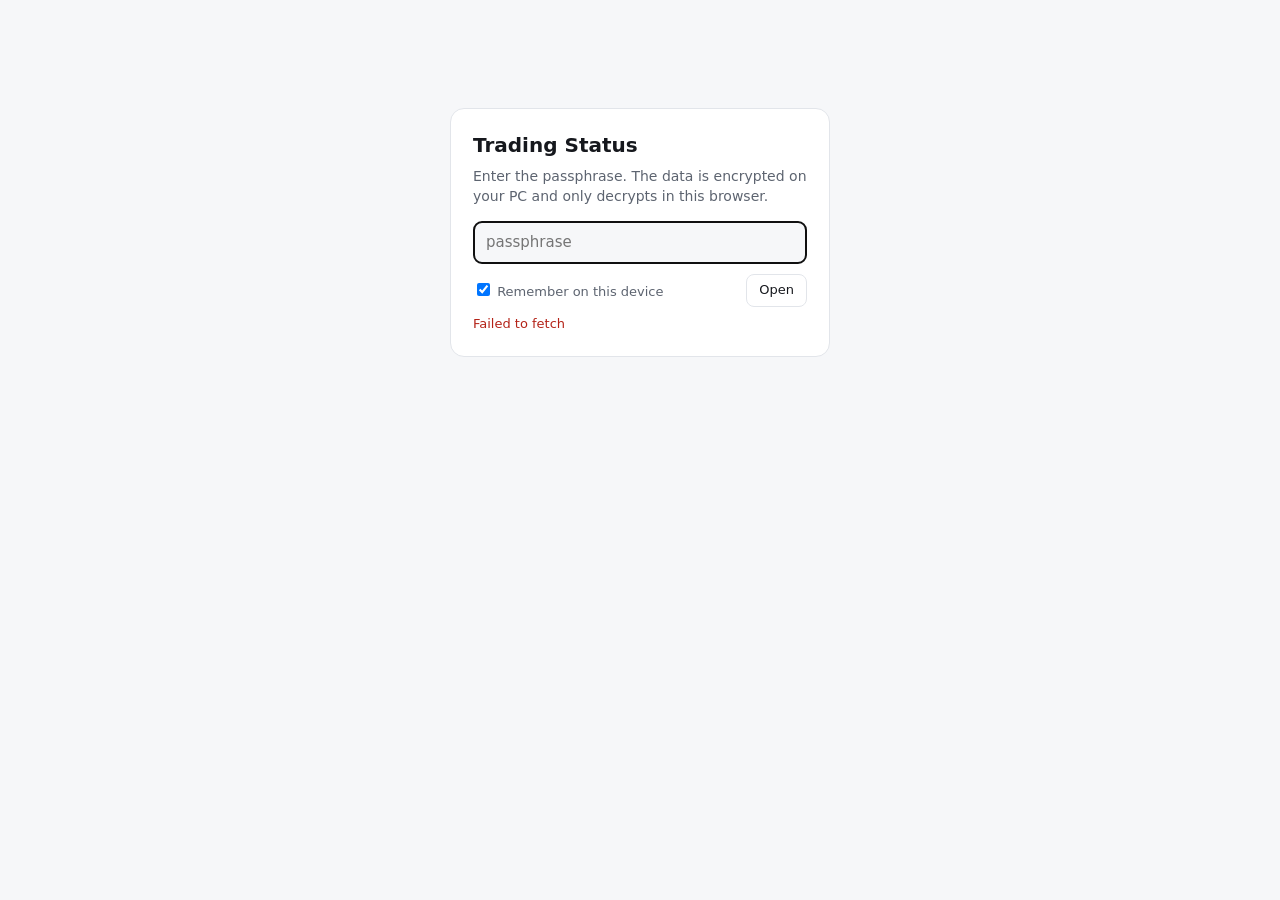
==== index.html @ 86777b54 "Status tiles: drop accounts, balance and equity; Live/Algo and In a trade/need you merged" ====
<!doctype html>
<html lang="en">
<head>
<meta charset="utf-8">
<meta name="viewport" content="width=device-width,initial-scale=1,viewport-fit=cover">
<meta name="robots" content="noindex,nofollow">
<meta http-equiv="Content-Security-Policy" content="default-src 'none'; script-src 'unsafe-inline'; style-src 'unsafe-inline'; connect-src https://api.github.com https://gist.githubusercontent.com 'self'; img-src data:; base-uri 'none'; form-action 'none'">
<title>Trading Status</title>
<style>
:root{--bg:#f6f7f9;--card:#fff;--ink:#16181d;--mute:#5d6470;--line:#e2e5ea;--good:#137a3f;--goodbg:#e3f4ea;--bad:#b42318;--badbg:#fdecea;--warn:#8a5a00;--warnbg:#fff4d6;--info:#1d4ed8;--infobg:#e6eeff;--chip:#eef0f3}
@media (prefers-color-scheme:dark){:root:not([data-theme="light"]){--bg:#0f1115;--card:#171a20;--ink:#e8eaee;--mute:#9aa3af;--line:#2a2f38;--good:#4ade80;--goodbg:#12301f;--bad:#f87171;--badbg:#3a1615;--warn:#fbbf24;--warnbg:#33270b;--info:#93b4ff;--infobg:#17223d;--chip:#232831}}
:root[data-theme="dark"]{--bg:#0f1115;--card:#171a20;--ink:#e8eaee;--mute:#9aa3af;--line:#2a2f38;--good:#4ade80;--goodbg:#12301f;--bad:#f87171;--badbg:#3a1615;--warn:#fbbf24;--warnbg:#33270b;--info:#93b4ff;--infobg:#17223d;--chip:#232831}
*{box-sizing:border-box}
body{margin:0;background:var(--bg);color:var(--ink);font:15px/1.45 system-ui,-apple-system,"Segoe UI",Roboto,sans-serif;-webkit-text-size-adjust:100%}
main{max-width:1180px;margin:0 auto;padding:16px 16px 48px}
header{display:flex;flex-wrap:wrap;align-items:center;gap:8px 12px;margin-bottom:12px}
h1{font-size:20px;margin:0;flex:1 1 auto}
.age{color:var(--mute);font-size:13px}
button{font:inherit;font-size:13px;padding:6px 12px;border-radius:8px;border:1px solid var(--line);background:var(--card);color:var(--ink);cursor:pointer}
button:hover{border-color:var(--mute)}
.banner{padding:10px 14px;border-radius:10px;margin:0 0 12px;font-weight:600}
.banner.bad{background:var(--badbg);color:var(--bad)}.banner.warn{background:var(--warnbg);color:var(--warn)}.banner.good{background:var(--goodbg);color:var(--good)}
.tiles{display:grid;grid-template-columns:repeat(auto-fit,minmax(130px,1fr));gap:8px;margin-bottom:12px}
.tile{background:var(--card);border:1px solid var(--line);border-radius:10px;padding:10px 12px}
.tile .k{color:var(--mute);font-size:12px}.tile .v{font-size:19px;font-weight:650;font-variant-numeric:tabular-nums}
.issues{background:var(--card);border:1px solid var(--line);border-radius:10px;padding:10px 14px;margin-bottom:12px}
.issues h2{font-size:14px;margin:0 0 6px}.issues ul{margin:0;padding-left:18px}.issues li{margin:2px 0}
.bar{display:flex;flex-wrap:wrap;gap:8px;align-items:center;margin:0 0 10px}
.bar label{display:flex;gap:6px;align-items:center;font-size:13px;color:var(--mute)}
.grid{display:grid;grid-template-columns:repeat(auto-fill,minmax(330px,1fr));gap:10px}
.card{background:var(--card);border:1px solid var(--line);border-radius:12px;padding:12px 14px;display:flex;flex-direction:column;gap:6px}
.card.alert{border-color:var(--bad)}
.top{display:flex;justify-content:space-between;gap:8px;align-items:baseline}
.name{font-weight:650;font-size:16px}.login{color:var(--mute);font-size:12px;font-variant-numeric:tabular-nums}
.chips{display:flex;flex-wrap:wrap;gap:5px}
.chip{font-size:12px;padding:2px 8px;border-radius:999px;background:var(--chip);color:var(--mute);font-weight:600}
.chip.good{background:var(--goodbg);color:var(--good)}.chip.bad{background:var(--badbg);color:var(--bad)}.chip.warn{background:var(--warnbg);color:var(--warn)}.chip.info{background:var(--infobg);color:var(--info)}
.strat{font-size:13px;color:var(--mute)}
.nums{display:grid;grid-template-columns:repeat(3,1fr);gap:4px;font-variant-numeric:tabular-nums}
.nums div{font-size:12px;color:var(--mute)}.nums b{display:block;font-size:15px;color:var(--ink);font-weight:600}
.pos{font-size:13px;border-top:1px dashed var(--line);padding-top:6px;font-variant-numeric:tabular-nums}
.pos div{display:flex;justify-content:space-between;gap:8px}
.note{font-size:12px;color:var(--mute);overflow-wrap:anywhere}
.prob{font-size:13px;color:var(--bad);margin:0;padding-left:16px}
.pl{font-weight:650}.up{color:var(--good)}.down{color:var(--bad)}
#lock{max-width:380px;margin:12vh auto 0;background:var(--card);border:1px solid var(--line);border-radius:14px;padding:22px}
#lock h1{margin-bottom:6px}#lock p{color:var(--mute);font-size:14px;margin:4px 0 14px}
#lock input[type=password]{width:100%;font:inherit;padding:10px 12px;border-radius:8px;border:1px solid var(--line);background:var(--bg);color:var(--ink);margin-bottom:10px}
#lock .row{display:flex;justify-content:space-between;align-items:center;gap:8px;font-size:13px;color:var(--mute)}
#lock .err{color:var(--bad);font-size:13px;min-height:18px;margin-top:8px}
.hidden{display:none!important}
.tabs{display:flex;gap:6px;margin:0 0 12px;border-bottom:1px solid var(--line)}
.tabs button{border:0;border-bottom:2px solid transparent;border-radius:0;background:none;padding:8px 12px;font-size:14px;font-weight:600;color:var(--mute)}
.tabs button[aria-selected=true]{color:var(--ink);border-bottom-color:var(--ink)}
.plan h2{font-size:17px;margin:22px 0 6px}.plan p{margin:6px 0;max-width:80ch}.plan .lead p{font-size:15px}
.plan .meta{color:var(--mute);font-size:12px}
.tw{overflow-x:auto;background:var(--card);border:1px solid var(--line);border-radius:10px;margin:8px 0}
.tw table{border-collapse:collapse;width:100%;font-size:13px}
.tw th,.tw td{text-align:left;padding:7px 10px;border-bottom:1px solid var(--line);vertical-align:top}
.tw th{color:var(--mute);font-weight:600;white-space:nowrap}.tw tr:last-child td{border-bottom:0}
.tw td.now{white-space:nowrap;font-variant-numeric:tabular-nums}
.plan ul{padding-left:18px;max-width:80ch}
footer{color:var(--mute);font-size:12px;margin-top:18px}
.ctl{display:flex;flex-wrap:wrap;gap:8px 12px;align-items:center;margin:0 0 12px}
.ctl label{display:flex;gap:6px;align-items:center;font-size:13px;color:var(--mute)}
.ctl select,.ctl input{font:inherit;font-size:13px;padding:5px 8px;border-radius:8px;border:1px solid var(--line);background:var(--card);color:var(--ink)}
.ctl .rng{font-size:12px;color:var(--mute)}
.lede{margin:0 0 12px;font-size:15px}
.charts{display:grid;grid-template-columns:repeat(auto-fit,minmax(min(100%,420px),1fr));gap:10px;margin-bottom:12px}
.chartc{background:var(--card);border:1px solid var(--line);border-radius:12px;padding:12px 14px}
.chartc h3,.sec h3{font-size:14px;margin:0 0 2px}.chartc .sub,.sec .sub{font-size:12px;color:var(--mute);margin:0 0 8px}
.chartc svg{display:block;width:100%;height:auto}
.chartc svg text{fill:var(--mute);font-size:11px;font-family:inherit}
.sec{margin:16px 0 0}
.tw td.r,.tw th.r{text-align:right;font-variant-numeric:tabular-nums}
.tw .sm{font-size:12px;color:var(--mute)}
.tw details summary{cursor:pointer;color:var(--mute);font-size:12px}
.tw details p{margin:4px 0 0;max-width:70ch;font-size:12px}
.scroll{max-height:560px;overflow:auto}
.scroll th{position:sticky;top:0;background:var(--card)}
@media (max-width:560px){.hn{display:none}}
</style>
</head>
<body>
<div id="lock">
  <h1>Trading Status</h1>
  <p>Enter the passphrase. The data is encrypted on your PC and only decrypts in this browser.</p>
  <input id="pass" type="password" autocomplete="current-password" placeholder="passphrase" aria-label="Passphrase">
  <div class="row"><label><input id="remember" type="checkbox" checked> Remember on this device</label><button id="go">Open</button></div>
  <div class="err" id="err"></div>
</div>
<main id="app" class="hidden">
  <header><h1>Trading Status</h1><span class="age" id="age"></span><button id="refresh">Refresh</button><button id="lockbtn">Lock</button></header>
  <div id="banner"></div>
  <nav class="tabs" role="tablist"><button id="tabStatus" role="tab" aria-selected="true">Status</button><button id="tabToday" role="tab" aria-selected="false">Today</button><button id="tabPlan" role="tab" aria-selected="false">Week plan</button><button id="tabPerf" role="tab" aria-selected="false">Performance</button><button id="tabBack" role="tab" aria-selected="false">Backtests</button></nav>
  <section id="viewStatus">
  <div class="tiles" id="tiles"></div>
  <div id="issues"></div>
  <div class="bar"><label><input type="checkbox" id="onlyIssues"> Only accounts that need you or have a trade on</label></div>
  <div class="grid" id="grid"></div>
  </section>
  <section id="viewToday" class="plan hidden"></section>
  <section id="viewPlan" class="plan hidden"></section>
  <section id="viewPerf" class="hidden">
    <div class="ctl">
      <label>Period <select id="pfPeriod"><option value="thisweek">This week</option><option value="lastweek">Last week</option><option value="d30">Last 30 days</option><option value="month">This month</option><option value="all">All time</option><option value="custom">Custom dates</option></select></label>
      <label class="pfCustom hidden">From <input type="date" id="pfFrom"></label>
      <label class="pfCustom hidden">To <input type="date" id="pfTo"></label>
      <label>Accounts <select id="pfAcct"></select></label>
      <span class="rng" id="pfRange"></span>
    </div>
    <p class="lede" id="pfLede"></p>
    <div class="tiles" id="pfTiles"></div>
    <div class="charts">
      <div class="chartc"><h3>Cumulative P&amp;L</h3><p class="sub">Closed P&amp;L added up over the period's trading days.</p><div id="pfCum"></div></div>
      <div class="chartc"><h3>P&amp;L per day</h3><p class="sub">Each trading day's closed P&amp;L on the selected accounts.</p><div id="pfDay"></div></div>
    </div>
    <div class="sec"><h3>By account</h3><p class="sub">The period beside each account's whole record. Return since start = balance now against the starting balance.</p><div class="tw" id="pfAccts"></div></div>
    <div class="charts" style="margin-top:12px">
      <div class="sec" style="margin:0"><h3>By market</h3><p class="sub">Gold (REGIME C) against the index legs, in the period.</p><div class="tw" id="pfLegs"></div></div>
      <div class="sec" style="margin:0"><h3>Opened by</h3><p class="sub">The EAs against trades opened by hand, in the period.</p><div class="tw" id="pfBy"></div></div>
    </div>
    <div class="sec"><h3>Closed trades</h3><p class="sub" id="pfTradeSub"></p>
      <div class="ctl"><input type="search" id="pfSearch" placeholder="Search account, market, how it closed" aria-label="Search trades"></div>
      <div class="tw scroll" id="pfTrades"></div></div>
    <p class="meta" style="color:var(--mute);font-size:12px">Closed trades only, by the UTC day each one closed; net includes swap and commission. Read from each terminal's own history at every upload; a closed terminal's history is missing until it runs again.</p>
  </section>
  <section id="viewBack" class="hidden">
    <p class="lede" id="bkLede"></p>
    <div class="tiles" id="bkTiles"></div>
    <div class="ctl">
      <label>Show <select id="bkGroup"><option value="">Every verdict</option><option>On paper</option><option>Candidate</option><option>Watch</option><option>Rejected</option></select></label>
      <input type="search" id="bkSearch" placeholder="Search ideas, markets, evidence" aria-label="Search backtests">
    </div>
    <div class="sec" style="margin-top:0"><h3>Gauntlet: every idea tested since 1 Nov 2026</h3><p class="sub" id="bkNote1"></p><div class="tw scroll" id="bkGauntlet"></div></div>
    <div class="sec"><h3>June 2026 strategy lab: the 27 original candidates</h3><p class="sub" id="bkNote2"></p><div class="tw scroll" id="bkJune"></div></div>
  </section>
  <footer id="foot"></footer>
</main>
<script>
(() => {
  const GIST = "956cc4f04b8c7e434b5005738ff8d8b5", OWNER = "thuytrinht4", FILE = "status.enc.json", POLL_MS = 20000;
  const $ = (id) => document.getElementById(id);
  const store = { get(k) { try { return localStorage.getItem("ts." + k); } catch (e) { return null; } }, set(k, v) { try { localStorage.setItem("ts." + k, v); } catch (e) {} }, del(k) { try { localStorage.removeItem("ts." + k); } catch (e) {} } };
  const te = new TextEncoder(), bytes = (s) => Uint8Array.from(atob(s), (c) => c.charCodeAt(0)), b64 = (u) => btoa(String.fromCharCode(...u));
  let key = null, env = null, data = null, timer = null, lastText = "";

  async function rawKey(pass, e) {
    const base = await crypto.subtle.importKey("raw", te.encode(pass.trim().normalize("NFC")), "PBKDF2", false, ["deriveBits"]);
    return new Uint8Array(await crypto.subtle.deriveBits({ name: "PBKDF2", hash: "SHA-256", salt: bytes(e.salt), iterations: e.iter }, base, 256));
  }
  async function open(e, raw) {
    const k = await crypto.subtle.importKey("raw", raw, "AES-GCM", false, ["decrypt"]);
    const pt = await crypto.subtle.decrypt({ name: "AES-GCM", iv: bytes(e.iv), additionalData: te.encode("pp:" + e.name) }, k, bytes(e.ct));
    if (window.DecompressionStream) return JSON.parse(await new Response(new Blob([pt]).stream().pipeThrough(new DecompressionStream("gzip"))).text());
    return JSON.parse(new TextDecoder().decode(gunzip(new Uint8Array(pt))));
  }

  /* gzip for browsers without DecompressionStream (Safari before 16.4, older in-app browsers): a small inflate after
     tiny-inflate (Devon Govett, MIT), itself a port of Joergen Ibsen's tinf. Used only when the browser lacks its own. */
  const gunzip = (() => {
    function Tree() { this.table = new Uint16Array(16); this.trans = new Uint16Array(288); }
    const sltree = new Tree(), sdtree = new Tree(), codeTree = new Tree(), lengths = new Uint8Array(288 + 32), offs = new Uint16Array(16);
    const lengthBits = new Uint8Array(30), lengthBase = new Uint16Array(30), distBits = new Uint8Array(30), distBase = new Uint16Array(30);
    const clcidx = new Uint8Array([16, 17, 18, 0, 8, 7, 9, 6, 10, 5, 11, 4, 12, 3, 13, 2, 14, 1, 15]);
    function bitsBase(bits, base, delta, first) {
      let i, sum; for (i = 0; i < delta; ++i) bits[i] = 0; for (i = 0; i < 30 - delta; ++i) bits[i + delta] = (i / delta) | 0;
      for (sum = first, i = 0; i < 30; ++i) { base[i] = sum; sum += 1 << bits[i]; }
    }
    function fixedTrees(lt, dt) {
      let i; for (i = 0; i < 7; ++i) lt.table[i] = 0; lt.table[7] = 24; lt.table[8] = 152; lt.table[9] = 112;
      for (i = 0; i < 24; ++i) lt.trans[i] = 256 + i; for (i = 0; i < 144; ++i) lt.trans[24 + i] = i;
      for (i = 0; i < 8; ++i) lt.trans[24 + 144 + i] = 280 + i; for (i = 0; i < 112; ++i) lt.trans[24 + 144 + 8 + i] = 144 + i;
      for (i = 0; i < 5; ++i) dt.table[i] = 0; dt.table[5] = 32; for (i = 0; i < 32; ++i) dt.trans[i] = i;
    }
    function buildTree(t, lens, off, num) {
      let i, sum; for (i = 0; i < 16; ++i) t.table[i] = 0; for (i = 0; i < num; ++i) t.table[lens[off + i]]++; t.table[0] = 0;
      for (sum = 0, i = 0; i < 16; ++i) { offs[i] = sum; sum += t.table[i]; }
      for (i = 0; i < num; ++i) if (lens[off + i]) t.trans[offs[lens[off + i]]++] = i;
    }
    function getBit(d) { if (!d.bitcount--) { d.tag = d.source[d.sourceIndex++]; d.bitcount = 7; } const b = d.tag & 1; d.tag >>>= 1; return b; }
    function readBits(d, num, base) {
      if (!num) return base; while (d.bitcount < 24) { d.tag |= d.source[d.sourceIndex++] << d.bitcount; d.bitcount += 8; }
      const v = d.tag & (0xffff >>> (16 - num)); d.tag >>>= num; d.bitcount -= num; return v + base;
    }
    function decodeSym(d, t) {
      while (d.bitcount < 24) { d.tag |= d.source[d.sourceIndex++] << d.bitcount; d.bitcount += 8; }
      let sum = 0, cur = 0, len = 0, tag = d.tag;
      do { cur = 2 * cur + (tag & 1); tag >>>= 1; ++len; sum += t.table[len]; cur -= t.table[len]; } while (cur >= 0);
      d.tag = tag; d.bitcount -= len; return t.trans[sum + cur];
    }
    function decodeTrees(d, lt, dt) {
      const hlit = readBits(d, 5, 257), hdist = readBits(d, 5, 1), hclen = readBits(d, 4, 4); let i, num, n;
      for (i = 0; i < 19; ++i) lengths[i] = 0; for (i = 0; i < hclen; ++i) lengths[clcidx[i]] = readBits(d, 3, 0);
      buildTree(codeTree, lengths, 0, 19);
      for (num = 0; num < hlit + hdist; ) {
        const sym = decodeSym(d, codeTree);
        if (sym === 16) { const prev = lengths[num - 1]; for (n = readBits(d, 2, 3); n; --n) lengths[num++] = prev; }
        else if (sym === 17) { for (n = readBits(d, 3, 3); n; --n) lengths[num++] = 0; }
        else if (sym === 18) { for (n = readBits(d, 7, 11); n; --n) lengths[num++] = 0; }
        else lengths[num++] = sym;
      }
      buildTree(lt, lengths, 0, hlit); buildTree(dt, lengths, hlit, hdist);
    }
    function blockData(d, lt, dt) {
      for (;;) {
        let sym = decodeSym(d, lt); if (sym === 256) return;
        if (sym < 256) { d.dest[d.destLen++] = sym; continue; }
        sym -= 257; const length = readBits(d, lengthBits[sym], lengthBase[sym]), dist = decodeSym(d, dt);
        const from = d.destLen - readBits(d, distBits[dist], distBase[dist]);
        for (let i = from; i < from + length; ++i) d.dest[d.destLen++] = d.dest[i];
      }
    }
    function stored(d) {
      while (d.bitcount > 8) { d.sourceIndex--; d.bitcount -= 8; }
      const len = d.source[d.sourceIndex] | (d.source[d.sourceIndex + 1] << 8), inv = d.source[d.sourceIndex + 2] | (d.source[d.sourceIndex + 3] << 8);
      if (len !== (~inv & 0xffff)) throw new Error("the data is damaged (stored block)");
      d.sourceIndex += 4; for (let i = len; i; --i) d.dest[d.destLen++] = d.source[d.sourceIndex++]; d.bitcount = 0;
    }
    fixedTrees(sltree, sdtree); bitsBase(lengthBits, lengthBase, 4, 3); bitsBase(distBits, distBase, 2, 1); lengthBits[28] = 0; lengthBase[28] = 258;
    return (u) => {
      if (u[0] !== 0x1f || u[1] !== 0x8b || u[2] !== 8) throw new Error("the data isn't gzip");
      const flg = u[3]; let p = 10;
      if (flg & 4) p += 2 + (u[p] | (u[p + 1] << 8)); if (flg & 8) { while (u[p++]); } if (flg & 16) { while (u[p++]); } if (flg & 2) p += 2;
      const n = (u[u.length - 4] | (u[u.length - 3] << 8) | (u[u.length - 2] << 16) | (u[u.length - 1] << 24)) >>> 0;
      const d = { source: u.subarray(p, u.length - 8), sourceIndex: 0, tag: 0, bitcount: 0, dest: new Uint8Array(n), destLen: 0, lt: new Tree(), dt: new Tree() };
      let last;
      do {
        last = getBit(d); const type = readBits(d, 2, 0);
        if (type === 0) stored(d); else if (type === 1) blockData(d, sltree, sdtree); else if (type === 2) { decodeTrees(d, d.lt, d.dt); blockData(d, d.lt, d.dt); } else throw new Error("the data is damaged");
      } while (!last);
      if (d.destLen !== n) throw new Error("the data is damaged (length)");
      return d.dest;
    };
  })();
  async function fetchEnv() {
    if (!GIST) { const r = await fetch(FILE + "?t=" + Date.now(), { cache: "no-store" }); if (!r.ok) throw new Error("no data file (" + r.status + ")"); return r.text(); }
    /* The gist's direct file link: no hourly limit (the API's is 60 an hour per network), and a unique query on every
       request gets past its 5-minute cache: tested 2 Nov, fresh within about a minute of each upload */
    try {
      const raw = await fetch("https://gist.githubusercontent.com/" + OWNER + "/" + GIST + "/raw/" + FILE + "?t=" + Date.now(), { cache: "no-store", credentials: "omit" });
      if (raw.ok) return raw.text();
    } catch (e) { /* the API below */ }
    const r = await fetch("https://api.github.com/gists/" + GIST, { cache: "no-cache", credentials: "omit", headers: { Accept: "application/vnd.github+json" } });
    if (r.status === 403 || r.status === 429) throw new Error("GitHub's hourly limit for this network is used up; it resets within the hour");
    if (!r.ok) throw new Error("GitHub answered " + r.status);
    const f = (await r.json()).files[FILE]; if (!f) throw new Error("the gist has no " + FILE);
    if (!f.truncated) return f.content;
    const raw = await fetch(f.raw_url, { cache: "no-store", credentials: "omit" }); return raw.text();
  }
  async function load(manual) {
    try {
      const text = await fetchEnv(); env = JSON.parse(text);
      if (!key) { const saved = store.get("key." + env.salt); if (saved) key = bytes(saved); }
      if (!key) { showLock(); return; }
      if (text !== lastText || manual) { data = await open(env, key); lastText = text; }
      showApp(); render();
    } catch (x) {
      if (x && x.name === "OperationError") { key = null; store.del("key." + (env && env.salt)); showLock("That passphrase doesn't open this data."); return; }
      if (data) { render(String(x.message || x)); } else { showLock(); $("err").textContent = String(x.message || x); }
    }
  }
  function showLock(msg) { $("lock").classList.remove("hidden"); $("app").classList.add("hidden"); $("err").textContent = msg || ""; $("pass").focus(); }
  function showApp() { $("lock").classList.add("hidden"); $("app").classList.remove("hidden"); }
  async function unlock() {
    const pass = $("pass").value; if (!pass) return; $("err").textContent = "Opening...";
    try {
      if (!window.crypto || !crypto.subtle) throw new Error(location.protocol !== "https:" && location.hostname !== "localhost" ? "This page must be opened over https (https://thuytrinht4.github.io/trading-status/): browsers only decrypt on secure pages." : "This browser can't decrypt (no Web Crypto). Open the link in Chrome, Safari or Edge rather than inside another app.");
      const text = env ? null : await fetchEnv(); if (text) env = JSON.parse(text);
      const raw = await rawKey(pass, env); data = await open(env, raw); key = raw; lastText = "";
      if ($("remember").checked) store.set("key." + env.salt, b64(raw)); $("pass").value = ""; $("err").textContent = ""; showApp(); render(); load();
    } catch (x) { $("err").textContent = x && x.name === "OperationError" ? "That passphrase doesn't open this data." : String(x.message || x); }
  }

  const el = (tag, cls, text) => { const e = document.createElement(tag); if (cls) e.className = cls; if (text !== undefined) e.textContent = text; return e; };
  const money = (v, sign) => v === null || v === undefined ? "-" : (sign && v > 0 ? "+" : "") + Number(v).toLocaleString(undefined, { minimumFractionDigits: 2, maximumFractionDigits: 2 });
  const pl = (v) => { const s = el("span", "pl " + (v > 0 ? "up" : v < 0 ? "down" : ""), money(v, true)); return s; };
  const ago = (s) => s < 90 ? Math.round(s) + " s ago" : s < 5400 ? Math.round(s / 60) + " min ago" : s < 172800 ? Math.round(s / 3600) + " h ago" : Math.round(s / 86400) + " days ago";
  function chip(text, cls) { return el("span", "chip " + (cls || ""), text); }
  function render(fetchErr) {
    if (!data) return;
    const rows = data.rows || [], gen = new Date(data.generated_utc), age = (Date.now() - gen) / 1000;
    $("age").textContent = "Updated " + gen.toLocaleString(undefined, { weekday: "short", hour: "2-digit", minute: "2-digit" }) + " (" + ago(age) + ")";
    const b = $("banner"); b.textContent = ""; b.className = "";
    if (age > (data.stale_after_s || 420)) { b.className = "banner bad"; b.textContent = "No update for " + ago(age).replace(" ago", "") + ": the PC, the internet there or the publisher is down. What you see is old."; }
    else if (fetchErr) { b.className = "banner warn"; b.textContent = "Couldn't refresh: " + fetchErr; }
    const live = rows.filter((r) => r.mode === "LIVE").length, dry = rows.filter((r) => r.mode === "DRY").length, algo = rows.filter((r) => r.algo).length, run = rows.filter((r) => r.terminal === "running").length;
    const inTrade = rows.filter((r) => (r.open || []).length || (r.orders || []).length).length, probs = rows.filter((r) => (r.problems || []).length);
    const sum = (k) => rows.reduce((a, r) => a + (Number(r[k]) || 0), 0);
    const all = rows.flatMap((r) => r.open || []), noStop = all.filter((o) => o.sl_pl === null || o.sl_pl === undefined).length;
    const tsum = (k) => all.reduce((a, o) => a + (Number(o[k]) || 0), 0);
    const accts = rows.filter((r) => !r.same_as).length;
    const needs = el("span", probs.length ? "pl down" : "", inTrade + " / " + probs.length);
    const tiles = [["Running", run + " / " + rows.length, rows.length !== accts ? accts + " accounts on " + rows.length + " charts" : ""],
      ["Live / Algo on", live + " / " + algo, (dry ? dry + " dry · " : "") + "of " + rows.length + " charts"],
      ["In a trade / need you", needs, probs.length ? probs.length + " need you: see below" : "nothing needs you"],
      ["Floating", pl(sum("floating"))], ["Today closed", pl(sum("today"))],
      ["Equity at risk now", all.length ? money(tsum("at_risk")) + (noStop ? " + " + noStop + " with no stop" : "") : "-"],
      ["If all stops hit", all.length ? pl(tsum("sl_pl")) : "-"], ["If all targets hit", all.length ? pl(tsum("tp_pl")) : "-"]];
    /* Capital and P&L by stage, each account once (a second chart on an account carries none of its money). Net P&L is equity
       against the starting balance (the first deposit in the account's history; its size until that's read). */
    const book = rows.filter((r) => !r.same_as), cash = (v) => "$" + (Math.abs(v) >= 1000 ? (v / 1000).toLocaleString(undefined, { minimumFractionDigits: 2, maximumFractionDigits: 2 }) + "K" : Math.round(v));
    for (const [st, nm] of [["funded", "Funded"], ["evaluation", "Evaluation"]]) {
      const g = book.filter((r) => r.stage === st), known = g.filter((r) => r.equity !== null && r.equity !== undefined);
      const npl = known.reduce((a, r) => a + r.equity - (r.start_balance || r.size || r.equity), 0), base = known.reduce((a, r) => a + (r.start_balance || r.size || 0), 0);
      const plv = el("span", "pl " + (npl > 0 ? "up" : npl < 0 ? "down" : ""), (npl > 0 ? "+" : npl < 0 ? "−" : "") + cash(Math.abs(npl)));
      tiles.unshift([nm + " capital", cash(g.reduce((a, r) => a + (r.size || 0), 0)), g.length + " account" + (g.length === 1 ? "" : "s")],
                    ["Net P&L (" + nm.toLowerCase() + ")", plv, (base ? (npl >= 0 ? "+" : "−") + Math.abs(100 * npl / base).toFixed(2) + "% · " : "") + "vs starting balance" + (known.length < g.length ? " · " + (g.length - known.length) + " not read" : "")]);
    }
    tiles.unshift(...tiles.splice(0, 4).sort((x, y) => ["Funded capital", "Evaluation capital", "Net P&L (funded)", "Net P&L (evaluation)"].indexOf(x[0]) - ["Funded capital", "Evaluation capital", "Net P&L (funded)", "Net P&L (evaluation)"].indexOf(y[0])));
    const t = $("tiles"); t.textContent = "";
    for (const [k, v, sub] of tiles) { const d = el("div", "tile"); d.append(el("div", "k", k)); const vv = el("div", "v"); if (v instanceof Node) vv.append(v); else vv.textContent = v; d.append(vv); if (sub) d.append(el("div", "k", sub)); t.append(d); }
    const is = $("issues"); is.textContent = "";
    if (probs.length) { const box = el("div", "issues"); box.append(el("h2", "", probs.length + " need you")); const ul = el("ul"); for (const r of probs) ul.append(el("li", "", r.name + ": " + r.problems.join("; "))); box.append(ul); is.append(box); }
    else if (age <= (data.stale_after_s || 420)) { const g = el("div", "banner good", "All " + rows.length + " accounts OK."); is.append(g); }
    const only = $("onlyIssues").checked, g = $("grid"); g.textContent = "";
    for (const r of rows) {
      const busy = (r.open || []).length || (r.orders || []).length; if (only && !busy && !(r.problems || []).length) continue;
      const c = el("div", "card" + ((r.problems || []).length ? " alert" : ""));
      const top = el("div", "top"); top.append(el("span", "name", r.name), el("span", "login", r.login + (r.server ? " · " + r.server : ""))); c.append(top);
      const ch = el("div", "chips");
      if (r.terminal !== "running") ch.append(chip("CLOSED", "bad"));
      else {
        ch.append(r.mode === "LIVE" ? chip("LIVE", "good") : r.mode === "DRY" ? chip("DRY RUN", "warn") : chip("NO EA", "bad"));
        ch.append(r.algo ? chip("Algo on", "good") : chip("Algo OFF", "bad"));
        if (r.connected === false) ch.append(chip("not connected", "bad"));
        if (r.held) ch.append(chip("HELD", "bad"));
        ch.append(r.same_as ? chip("shares an account") : busy ? chip((r.open || []).length + " open" + ((r.orders || []).length ? ", " + r.orders.length + " pending" : ""), "info") : chip("flat"));
      }
      ch.append(chip(r.ea || "")); for (const x of r.also || []) ch.append(chip("+ " + (x.ea || "") + " chart", "info")); c.append(ch);
      if (r.strategy) c.append(el("div", "strat", r.strategy));
      if (r.same_as) {                                              /* a second EA's chart on an account shown on its own card */
        c.append(el("div", "note", "Same MT5 account as " + r.same_as + ": its balance, open trades and orders are on that card and counted once."));
        if ((r.problems || []).length) { const ul = el("ul", "prob"); for (const x of r.problems) ul.append(el("li", "", x)); c.append(ul); }
        if (r.note) c.append(el("div", "note", r.note));
        g.append(c); continue;
      }
      const n = el("div", "nums");
      const cell = (k, v) => { const d = el("div", "", k); const bb = el("b"); if (v instanceof Node) bb.append(v); else bb.textContent = v; d.append(bb); return d; };
      n.append(cell("Balance", money(r.balance)), cell("Equity", money(r.equity)), cell("Today closed", r.today === null || r.today === undefined ? "-" : pl(r.today))); c.append(n);
      const op = r.open || [], pct = (v) => r.balance ? " (" + (100 * v / r.balance).toFixed(2) + "%)" : "";
      if (op.length) {
        const s = (k) => op.reduce((a, o) => a + (Number(o[k]) || 0), 0), bare = op.some((o) => o.sl_pl === null || o.sl_pl === undefined);
        const n2 = el("div", "nums");
        n2.append(cell("At risk now", bare ? chip("NO STOP", "bad") : money(s("at_risk")) + pct(s("at_risk"))), cell("If stop hit", bare ? "-" : pl(s("sl_pl"))), cell("If target hit", pl(s("tp_pl"))));
        c.append(n2);
      }
      if (busy) {
        const p = el("div", "pos");
        for (const o of op) {
          const d = el("div"); d.append(el("span", "", o.symbol + " " + o.side + " " + o.volume + " @ " + o.price + (o.sl ? " · SL " + o.sl : " · NO STOP") + (o.tp ? " · TP " + o.tp : ""))); d.append(pl(o.profit)); p.append(d);
          const m = el("div", "note"); m.textContent = "stop " + (o.sl_pl === null || o.sl_pl === undefined ? "none" : money(o.sl_pl, true)) + " · target " + (o.tp_pl === null || o.tp_pl === undefined ? "none" : money(o.tp_pl, true)) + (o.at_risk === null || o.at_risk === undefined ? "" : " · at risk now " + money(o.at_risk)); p.append(m);
        }
        for (const o of r.orders || []) { const d = el("div"); d.append(el("span", "", o.symbol + " pending " + o.volume + " @ " + o.price + (o.sl ? " · SL " + o.sl : "") + (o.tp ? " · TP " + o.tp : ""))); if (o.sl_pl !== null && o.sl_pl !== undefined) d.append(el("span", "note", "if filled: stop " + money(o.sl_pl, true) + (o.tp_pl ? " / target " + money(o.tp_pl, true) : ""))); p.append(d); }
        c.append(p);
      }
      if ((r.problems || []).length) { const ul = el("ul", "prob"); for (const x of r.problems) ul.append(el("li", "", x)); c.append(ul); }
      if (r.note) c.append(el("div", "note", r.note));
      g.append(c);
    }
    renderDoc("viewToday", data.today, "Today", "No day plan in this upload yet: today_plan.py writes it at 07:00 UTC on weekdays.", "Written ");
    renderDoc("viewPlan", data.plan, "Week plan", "No plan in this upload yet.", "Plan written ");
    renderPerf(); renderBack();
    $("foot").textContent = "From " + (data.pc || "the PC") + ": checked every " + (data.sweep_s || 15) + " s, uploaded every " + (data.every_s || 60) + " s (every " + (data.busy_s || 30) + " s with a trade or order on, and right after an order event); this page refreshes every " + POLL_MS / 1000 + " s. Read only: it can't change anything." + ((data.others || []).length ? " Also running, not in accounts.toml: " + data.others.length + "." : "");
  }

  /* The week plan (web\plan.json) and the day plan (web\today.json, written by today_plan.py) on the PC, sent inside the
     same encrypted file. A table row whose first cell names an account gets that account's live figures from this
     snapshot, so the plan reads against where each account is now. */
  function renderDoc(view, P, fallback, empty, written) {
    const v = $(view); v.textContent = "";
    if (!P) { v.append(el("p", "", empty)); return; }
    const byName = {}; for (const r of data.rows || []) byName[r.name] = r;
    v.append(el("h2", "", P.title || fallback)); if (P.updated) v.append(el("div", "meta", written + P.updated + " · live figures from the latest upload"));
    const dow = new Date().getUTCDay();
    if (P.date && P.date !== new Date().toISOString().slice(0, 10)) {
      if (dow === 0 || dow === 6) v.append(el("p", "meta", "Markets are closed for the weekend: this is the last trading day's plan (" + P.date + "). Monday's is written at 07:00 UTC Monday."));
      else v.append(el("p", "pl down", "This is the plan for " + P.date + ", not today (UTC): the 07:00 UTC run hasn't written today's yet."));
    }
    const lead = el("div", "lead"); for (const t of P.lead || []) lead.append(el("p", "", t)); v.append(lead);
    for (const s of P.sections || []) {
      v.append(el("h2", "", s.title || ""));
      for (const t of s.text || []) v.append(el("p", "", t));
      if (s.table) {
        const live = (s.table.rows || []).some((row) => byName[row[0]]);
        const w = el("div", "tw"), tb = el("table"), hr = el("tr");
        for (const c of s.table.cols || []) hr.append(el("th", "", c));
        if (live) hr.append(el("th", "", "Now"));
        tb.append(hr);
        for (const row of s.table.rows || []) {
          const tr = el("tr"); for (const c of row) tr.append(el("td", "", c));
          const r = byName[row[0]] && byName[row[0]].same_as ? Object.assign({}, byName[byName[row[0]].same_as] || {}, { mode: byName[row[0]].mode, terminal: byName[row[0]].terminal, problems: byName[row[0]].problems }) : byName[row[0]];
          if (live) {
            const td = el("td", "now");
            if (r) {
              const top = el("div"); top.append(r.terminal !== "running" ? chip("CLOSED", "bad") : r.mode === "LIVE" ? chip("LIVE", "good") : r.mode === "DRY" ? chip("DRY", "warn") : chip("NO EA", "bad"));
              const op = r.open || []; if (op.length) top.append(" ", chip(op.length + " open", "info"));
              td.append(top, el("div", "", "bal " + money(r.balance)));
              const fl = op.reduce((a, o) => a + (Number(o.profit) || 0), 0);
              const d2 = el("div"); d2.append("open "); d2.append(op.length ? pl(fl) : el("span", "", "-")); d2.append(" · today "); d2.append(r.today === null || r.today === undefined ? el("span", "", "-") : pl(r.today)); td.append(d2);
              if ((r.problems || []).length) td.append(el("div", "pl down", r.problems[0]));
            }
            tr.append(td);
          }
          tb.append(tr);
        }
        w.append(tb); v.append(w);
      }
      if (s.list) { const ul = el("ul"); for (const t of s.list) ul.append(el("li", "", t)); v.append(ul); }
      for (const t of s.after || []) v.append(el("p", "", t));
    }
  }
  const TABS = { status: ["tabStatus", "viewStatus"], today: ["tabToday", "viewToday"], plan: ["tabPlan", "viewPlan"], performance: ["tabPerf", "viewPerf"], backtests: ["tabBack", "viewBack"] };
  function showTab(name) {
    for (const [k, [b, s]] of Object.entries(TABS)) { $(s).classList.toggle("hidden", k !== name); $(b).setAttribute("aria-selected", k === name ? "true" : "false"); }
    store.set("tab", name);
  }
  for (const k of Object.keys(TABS)) $(TABS[k][0]).onclick = () => showTab(k);
  { const h = location.hash.slice(1), t = TABS[h] ? h : store.get("tab"); if (TABS[t]) showTab(t); }

  /* Performance: every account's closed trades (rows[].closed, read from each terminal's history at upload), summed
     over a period and a set of accounts picked here. Two rows can share a login (one terminal, two charts): counted once. */
  const D = (s) => new Date(s + "T00:00:00Z"), iso = (d) => d.toISOString().slice(0, 10), addD = (d, n) => new Date(d.getTime() + n * 86400000);
  const usd = (v) => (v < 0 ? "−$" : "$") + Math.abs(Math.round(v)).toLocaleString("en-US");
  const sgn = (v) => (v > 0 ? "+$" : v < 0 ? "−$" : "$") + Math.abs(Math.round(v)).toLocaleString("en-US");
  const pc = (v) => (v > 0 ? "+" : v < 0 ? "−" : "") + Math.abs(100 * v).toFixed(2) + "%";
  const fday = (s) => D(s).toLocaleDateString("en-GB", { weekday: "short", day: "numeric", month: "short", timeZone: "UTC" });
  const firmOf = (n) => (/^The5ers/.test(n) ? "The5ers" : /^E8/.test(n) ? "E8" : "Atlas");
  const typeOf = (n) => (n.match(/Instant Zero|Instant|Access|2-Step|1-Step/) || ["Evaluation"])[0];
  const colored = (tag, v, text) => el(tag, "pl " + (v > 0 ? "up" : v < 0 ? "down" : ""), text);
  function pfAccounts() {
    const seen = new Set(), out = [];
    for (const r of data.rows || []) { if (!r.closed || seen.has(r.login)) continue; seen.add(r.login); out.push(r); }
    return out;
  }
  function pfRange(minDay) {
    const p = $("pfPeriod").value, t = D(new Date().toISOString().slice(0, 10)), wd = (t.getUTCDay() + 6) % 7, mon = addD(t, -wd);
    let a = mon, b = t;
    if (p === "lastweek") { a = addD(mon, -7); b = addD(mon, -1); }
    else if (p === "d30") a = addD(t, -29);
    else if (p === "month") a = D(iso(t).slice(0, 8) + "01");
    else if (p === "all") a = minDay ? D(minDay) : t;
    else if (p === "custom") { a = $("pfFrom").value ? D($("pfFrom").value) : (minDay ? D(minDay) : t); b = $("pfTo").value ? D($("pfTo").value) : t; }
    if (b < a) [a, b] = [b, a];
    const n = Math.round((b - a) / 86400000) + 1;
    return { p, a: iso(a), b: iso(b), pa: iso(addD(a, -n)), pb: iso(addD(a, -1)), n };
  }
  function pfPicked(accts) {
    const v = $("pfAcct").value;
    return new Set(accts.filter((r) => !v || (v.startsWith("firm:") ? firmOf(r.name) === v.slice(5) : r.name === v)).map((r) => r.name));
  }
  function svgEl(tag, attrs, parent) { const e = document.createElementNS("http://www.w3.org/2000/svg", tag); for (const k in attrs) e.setAttribute(k, attrs[k]); if (parent) parent.append(e); return e; }
  function chart(box, series, kind) {
    box.textContent = ""; if (!series.length) { box.append(el("p", "sub", "No trading days in this period.")); return; }
    const W = Math.max(300, box.clientWidth || 420), H = 200, vals = series.map((d) => (kind === "cum" ? d.cum : d.net));
    let lo = Math.min(0, ...vals), hi = Math.max(0, ...vals); if (lo === hi) hi = lo + 1;
    const pad = (hi - lo) * 0.08; lo -= kind === "cum" || lo < 0 ? pad : 0; hi += pad;
    const lbl = (v) => (v < 0 ? "−$" : "$") + (Math.abs(v) >= 1000 ? (Math.abs(v) / 1000).toFixed(Math.abs(v) >= 10000 ? 0 : 1) + "k" : Math.round(Math.abs(v)));
    const ticks = [lo, (lo + hi) / 2, hi, 0].filter((v, i, a) => a.indexOf(v) === i);
    const L = 8 + 7 * Math.max(...ticks.map((v) => lbl(v).length)), R = 8, T = 8, B = 22;
    const x = (i) => L + (series.length === 1 ? (W - L - R) / 2 : (i * (W - L - R)) / (series.length - 1)), y = (v) => T + ((hi - v) * (H - T - B)) / (hi - lo);
    const s = svgEl("svg", { viewBox: `0 0 ${W} ${H}`, role: "img" }, box);
    for (const v of ticks) { svgEl("line", { x1: L, x2: W - R, y1: y(v), y2: y(v), stroke: "var(--line)", "stroke-width": v === 0 ? 1.5 : 1 }, s); const tx = svgEl("text", { x: L - 6, y: y(v) + 4, "text-anchor": "end" }, s); tx.textContent = lbl(v); }
    const every = Math.max(1, Math.ceil(series.length / 6));
    series.forEach((d, i) => { if (i % every) return; const tx = svgEl("text", { x: kind === "cum" ? x(i) : L + (i + 0.5) * ((W - L - R) / series.length), y: H - 6, "text-anchor": "middle" }, s); tx.textContent = D(d.day).toLocaleDateString("en-GB", { day: "numeric", month: "short", timeZone: "UTC" }); });
    const good = getComputedStyle(document.documentElement).getPropertyValue("--good").trim(), bad = getComputedStyle(document.documentElement).getPropertyValue("--bad").trim();
    if (kind === "cum") {
      const end = series[series.length - 1].cum;
      svgEl("path", { d: series.map((d, i) => (i ? "L" : "M") + x(i).toFixed(1) + " " + y(d.cum).toFixed(1)).join(""), fill: "none", stroke: end >= 0 ? good : bad, "stroke-width": 2, "stroke-linejoin": "round", "stroke-linecap": "round" }, s);
      series.forEach((d, i) => { const c = svgEl("circle", { cx: x(i), cy: y(d.cum), r: 6, fill: "transparent" }, s); svgEl("title", {}, c).textContent = `${fday(d.day)}: running total ${sgn(d.cum)}, that day ${sgn(d.net)}`; });
    } else {
      const bw = Math.min(32, ((W - L - R) / series.length) * 0.7);
      series.forEach((d, i) => {
        const cx = L + (i + 0.5) * ((W - L - R) / series.length), r = svgEl("rect", { x: cx - bw / 2, y: Math.min(y(d.net), y(0)), width: bw, height: Math.max(d.net ? 1 : 0, Math.abs(y(d.net) - y(0))), rx: 2, fill: d.net >= 0 ? good : bad }, s);
        svgEl("title", {}, r).textContent = `${fday(d.day)}: ${d.net ? sgn(d.net) : "no trades closed"}`;
      });
    }
  }
  function table(box, cols, rows, numeric) {
    box.textContent = ""; const tb = el("table"), hr = el("tr");
    cols.forEach((c, i) => hr.append(el("th", (numeric[i] ? "r" : "") + (c.hn ? " hn" : ""), c.t || c))); tb.append(hr);
    if (!rows.length) { const tr = el("tr"), td = el("td", "sm", "Nothing in this period."); td.colSpan = cols.length; tr.append(td); tb.append(tr); }
    for (const r of rows) { const tr = el("tr"); r.forEach((v, i) => { const td = el("td", (numeric[i] ? "r" : "") + (cols[i].hn ? " hn" : "")); if (v instanceof Node) td.append(v); else td.textContent = v; tr.append(td); }); tb.append(tr); }
    box.append(tb);
  }
  function renderPerf() {
    const accts = pfAccounts(), sel = $("pfAcct");
    if (!accts.length) { $("pfLede").textContent = "No trade history in this upload yet: it arrives with the next upload from the PC."; return; }
    const want = sel.value || store.get("pfAcct") || "", firms = [...new Set(accts.map((r) => firmOf(r.name)))];
    const opts = [["", "All accounts"], ...firms.map((f) => ["firm:" + f, "All " + f]), ...accts.map((r) => [r.name, r.name])];
    if (sel.options.length !== opts.length) { sel.textContent = ""; for (const [v, t] of opts) sel.append(new Option(t, v)); sel.value = opts.some((o) => o[0] === want) ? want : ""; }
    document.querySelectorAll(".pfCustom").forEach((l) => l.classList.toggle("hidden", $("pfPeriod").value !== "custom"));
    const minDay = accts.map((r) => r.start).filter(Boolean).sort()[0];
    const R = pfRange(minDay), keep = pfPicked(accts), mine = accts.filter((r) => keep.has(r.name));
    const all = mine.flatMap((r) => r.closed.map((t) => Object.assign({ account: r.name }, t)));
    const cur = all.filter((t) => t.day >= R.a && t.day <= R.b), prev = all.filter((t) => t.day >= R.pa && t.day <= R.pb);
    const sum = (v) => v.reduce((a, t) => a + t.net, 0), net = sum(cur), wins = cur.filter((t) => t.net > 0).length;
    const cap = mine.filter((r) => (r.start || "") <= R.b).reduce((a, r) => a + (r.start_balance || 0), 0);
    const byDay = {}; for (const t of cur) byDay[t.day] = (byDay[t.day] || 0) + t.net;
    const series = []; let cum = 0, peak = 0, dd = 0;
    for (let d = D(R.a); d <= D(R.b); d = addD(d, 1)) { const w = d.getUTCDay(); if (w === 0 || w === 6) continue; const k = iso(d), v = byDay[k] || 0; cum += v; peak = Math.max(peak, cum); dd = Math.max(dd, peak - cum); series.push({ day: k, net: v, cum }); }
    const days = Object.entries(byDay).sort((a, b) => a[1] - b[1]), worst = days[0], best = days[days.length - 1];
    $("pfRange").textContent = `${fday(R.a)} – ${fday(R.b)}, ${keep.size} account${keep.size === 1 ? "" : "s"}`;
    const name = { thisweek: "This week", lastweek: "Last week", d30: "The last 30 days", month: "This month", all: "Since the first account started", custom: "The chosen dates" }[R.p];
    $("pfLede").textContent = `${name}: ${sgn(net)} on ${cur.length} closed trade${cur.length === 1 ? "" : "s"}` + (cap ? `, ${pc(net / cap)} of the ${usd(cap)} these accounts started with.` : ".") + (cur.length ? ` ${Math.round((100 * wins) / cur.length)}% of them won.` : "");
    const tiles = [["Net P&L", colored("span", net, sgn(net)), `${sgn(net - sum(prev))} against the ${R.n} days before (${sgn(sum(prev))})`],
      ["Return on starting balance", cap ? colored("span", net, pc(net / cap)) : "-", "of " + usd(cap)],
      ["Closed trades", String(cur.length), cur.length ? `${wins} won (${Math.round((100 * wins) / cur.length)}%)` : "none closed"],
      ["Best day", best && best[1] > 0 ? colored("span", 1, sgn(best[1])) : "-", best && best[1] > 0 ? fday(best[0]) : ""],
      ["Worst day", worst && worst[1] < 0 ? colored("span", -1, sgn(worst[1])) : "-", worst && worst[1] < 0 ? fday(worst[0]) : ""],
      ["Deepest drop", dd ? colored("span", -1, "−" + usd(dd).replace("−", "")) : "$0", "from the period's high point"]];
    const tb = $("pfTiles"); tb.textContent = "";
    for (const [k, v, sub] of tiles) { const d = el("div", "tile"); d.append(el("div", "k", k)); const vv = el("div", "v"); if (v instanceof Node) vv.append(v); else vv.textContent = v; d.append(vv, el("div", "k", sub)); tb.append(d); }
    chart($("pfCum"), series, "cum"); chart($("pfDay"), series, "day");
    const per = {}; for (const t of cur) { const p = (per[t.account] = per[t.account] || { n: 0, w: 0, net: 0 }); p.n++; p.w += t.net > 0; p.net += t.net; }
    const arows = mine.map((r) => ({ r, p: per[r.name] || { n: 0, w: 0, net: 0 }, life: sum(r.closed) })).sort((u, v) => v.p.net - u.p.net || u.r.name.localeCompare(v.r.name)).map(({ r, p, life }) => {
      const nm = el("div"); nm.append(el("div", "", r.name), el("div", "sm", r.strategy || ""));
      const ret = r.start_balance ? (r.balance - r.start_balance) / r.start_balance : 0;
      return [nm, firmOf(r.name) + " " + typeOf(r.name), String(p.n), p.n ? Math.round((100 * p.w) / p.n) + "%" : "-", colored("span", p.net, sgn(p.net)), colored("span", life, sgn(life)), r.balance == null ? "-" : usd(r.balance), colored("span", ret, pc(ret))];
    });
    table($("pfAccts"), ["Account", { t: "Type", hn: 1 }, "Trades", "Won", "Net in period", { t: "Net since start", hn: 1 }, "Balance", "Return since start"], arows, [0, 0, 1, 1, 1, 1, 1, 1]);
    const group = (f) => { const g = {}; for (const t of cur) { const k = f(t), p = (g[k] = g[k] || { n: 0, w: 0, net: 0 }); p.n++; p.w += t.net > 0; p.net += t.net; } return Object.entries(g).sort((a, b) => b[1].n - a[1].n).map(([k, p]) => [k, String(p.n), Math.round((100 * p.w) / p.n) + "%", colored("span", p.net, sgn(p.net)), colored("span", p.net, sgn(p.net / p.n))]); };
    table($("pfLegs"), ["Market", "Trades", "Won", "Net", "Average a trade"], group((t) => t.leg), [0, 1, 1, 1, 1]);
    table($("pfBy"), ["Opened by", "Trades", "Won", "Net", "Average a trade"], group((t) => (t.by === "hand" ? "By hand" : "An EA")), [0, 1, 1, 1, 1]);
    const q = $("pfSearch").value.trim().toLowerCase();
    const list = cur.filter((t) => !q || `${t.account} ${t.symbol} ${t.leg} ${t.side} ${t.how} ${t.by}`.toLowerCase().includes(q)).sort((a, b) => b.close_utc.localeCompare(a.close_utc));
    $("pfTradeSub").textContent = `${list.length} trade${list.length === 1 ? "" : "s"} in the period, ${sgn(sum(list))} in all, newest first.`;
    table($("pfTrades"), ["Closed (UTC)", "Account", "Market", "Side", { t: "Lots", hn: 1 }, { t: "Entry", hn: 1 }, { t: "Exit", hn: 1 }, { t: "Closed by", hn: 1 }, "Net"],
      list.map((t) => [t.close_utc, t.account, t.leg, t.side === "buy" ? "Buy" : "Sell", t.lots.toFixed(2), String(t.entry), String(t.exit), t.by === "hand" ? t.how + " (opened by hand)" : t.how, colored("span", t.net, sgn(t.net))]), [0, 0, 0, 0, 1, 1, 1, 0, 1]);
  }
  for (const id of ["pfPeriod", "pfAcct", "pfFrom", "pfTo"]) $(id).addEventListener("change", () => { store.set(id, $(id).value); render(); });
  $("pfSearch").addEventListener("input", () => renderPerf());
  for (const id of ["pfPeriod", "pfFrom", "pfTo"]) { const v = store.get(id); if (v) $(id).value = v; }

  /* Backtests: web\backtests.json on the PC (backtests_export.py: the Gauntlet's registry and the June lab's candidates), sent encrypted. */
  let bkDrawn = "";
  const GROUPCLS = { "On paper": "info", Candidate: "good", Watch: "warn", Rejected: "" };
  function renderBack() {
    const B = data.backtests;
    if (!B) { $("bkLede").textContent = "No backtest results in this upload yet: run backtests_export.py on the PC."; return; }
    const G = B.gauntlet || [], J = B.june || [], count = (g) => G.filter((x) => x.group === g).length;
    $("bkLede").textContent = `${G.length} ideas through the Gauntlet since 1 Nov 2026: ${count("On paper")} on paper, ${count("Candidate")} candidates, ${count("Watch")} on watch, ${count("Rejected")} rejected. Below them, the June lab's ${J.length} original candidates. Results as of ${B.updated}.`;
    const tb = $("bkTiles"); tb.textContent = "";
    for (const g of ["On paper", "Candidate", "Watch", "Rejected"]) { const d = el("div", "tile"); d.append(el("div", "k", g), el("div", "v", String(count(g)))); tb.append(d); }
    $("bkNote1").textContent = (B.notes || [])[0] || ""; $("bkNote2").textContent = (B.notes || [])[1] || "";
    const want = $("bkGroup").value, q = $("bkSearch").value.trim().toLowerCase();
    const sig = B.updated + "|" + want + "|" + q; if (sig === bkDrawn) return; bkDrawn = sig;   // the 15 s redraw would close an open Read
    const hit = (s) => !q || s.toLowerCase().includes(q);
    const order = { "On paper": 0, Candidate: 1, Watch: 2, Rejected: 3 };
    const gl = G.filter((x) => (!want || x.group === want) && hit(`${x.id} ${x.title} ${x.markets} ${x.kind} ${x.evidence}`)).sort((a, b) => (order[a.group] ?? 9) - (order[b.group] ?? 9));
    table($("bkGauntlet"), ["Test", "Verdict", { t: "Kind", hn: 1 }, "Idea", { t: "Sharpe quoted", hn: 1 }, "Evidence"],
      gl.map((x) => { const ev = el("details"); ev.append(el("summary", "", "Read"), el("p", "", x.evidence + (x.status !== x.group ? " (" + x.status + ")" : ""))); return [x.id, chip(x.group, GROUPCLS[x.group]), x.kind, x.title + (x.markets ? " · " + x.markets : ""), x.sharpe == null ? "-" : String(x.sharpe), ev]; }), [0, 0, 0, 0, 1, 0]);
    const jl = J.filter(() => !want).filter((x) => hit(`${x.tier} ${x.folder} ${x.mechanism} ${x.metrics} ${x.note} ${x.gauntlet}`));
    table($("bkJune"), ["Tier", "Strategy", "Mechanism", { t: "Results (profit factor / max DD % / PSR %)", hn: 1 }, "Later in the Gauntlet"],
      jl.map((x) => { const n = el("div"); n.append(el("div", "", x.folder), el("div", "sm", x.note)); return [x.tier, n, x.mechanism, x.metrics + (x.universe ? " · " + x.universe : ""), x.gauntlet ? x.gauntlet.split(", ").map((id) => { const g = (G.find((y) => y.id === id) || {}).group || "?"; return id + ": " + g.toLowerCase(); }).join(", ") : "not run"]; }), [0, 0, 0, 0, 0]);
  }
  $("bkGroup").addEventListener("change", () => renderBack()); $("bkSearch").addEventListener("input", () => renderBack());

  $("go").onclick = unlock; $("pass").addEventListener("keydown", (e) => { if (e.key === "Enter") unlock(); });
  $("refresh").onclick = () => load(true);
  $("lockbtn").onclick = () => { if (env) store.del("key." + env.salt); key = null; data = null; lastText = ""; showLock(); };
  $("onlyIssues").onchange = () => { store.set("only", $("onlyIssues").checked ? "1" : ""); render(); };
  $("onlyIssues").checked = store.get("only") === "1";
  const tick = () => { if (!document.hidden) load(); };
  document.addEventListener("visibilitychange", () => { if (!document.hidden) load(); });
  setInterval(tick, POLL_MS); setInterval(() => render(), 15000); load();
})();
</script>
</body>
</html>
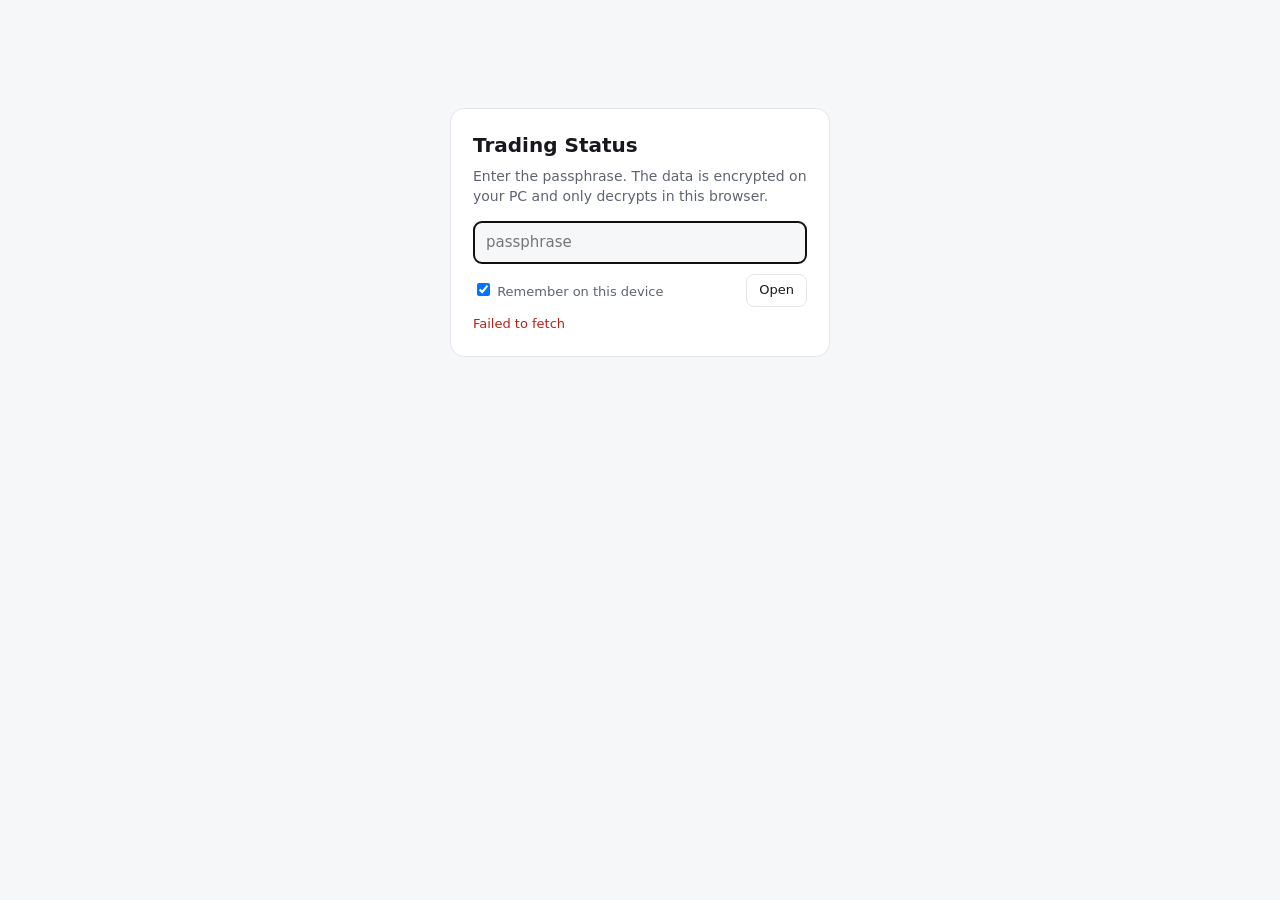
==== commit 6c799758: "Performance: Gold vs index section and a Market filter" ====
--- a/index.html
+++ b/index.html
@@ -107,17 +107,20 @@
       <label class="pfCustom hidden">From <input type="date" id="pfFrom"></label>
       <label class="pfCustom hidden">To <input type="date" id="pfTo"></label>
       <label>Accounts <select id="pfAcct"></select></label>
+      <label>Market <select id="pfMkt"><option value="">All markets</option><option value="Gold">Gold</option><option value="idx">All indices</option><option value="NASDAQ">NASDAQ</option><option value="S&amp;P 500">S&amp;P 500</option></select></label>
       <span class="rng" id="pfRange"></span>
     </div>
     <p class="lede" id="pfLede"></p>
     <div class="tiles" id="pfTiles"></div>
+    <div class="sec" style="margin:0 0 12px"><h3>Gold vs index</h3><p class="sub">Each market's closed P&amp;L over the period on the selected accounts: gold is the REGIME C breakout, the indices the NASDAQ 11:00 rule and its S&amp;P legs.</p>
+      <div class="chartc" style="margin-bottom:8px"><h3>Cumulative P&amp;L by market</h3><p class="sub">One line a market, added up over the period's trading days.</p><div id="pfMktCum"></div></div>
+      <div class="tw" id="pfMktTbl" style="margin:0"></div></div>
     <div class="charts">
       <div class="chartc"><h3>Cumulative P&amp;L</h3><p class="sub">Closed P&amp;L added up over the period's trading days.</p><div id="pfCum"></div></div>
       <div class="chartc"><h3>P&amp;L per day</h3><p class="sub">Each trading day's closed P&amp;L on the selected accounts.</p><div id="pfDay"></div></div>
     </div>
     <div class="sec"><h3>By account</h3><p class="sub">The period beside each account's whole record. Return since start = balance now against the starting balance.</p><div class="tw" id="pfAccts"></div></div>
     <div class="charts" style="margin-top:12px">
-      <div class="sec" style="margin:0"><h3>By market</h3><p class="sub">Gold (REGIME C) against the index legs, in the period.</p><div class="tw" id="pfLegs"></div></div>
       <div class="sec" style="margin:0"><h3>Opened by</h3><p class="sub">The EAs against trades opened by hand, in the period.</p><div class="tw" id="pfBy"></div></div>
     </div>
     <div class="sec"><h3>Closed trades</h3><p class="sub" id="pfTradeSub"></p>
@@ -483,6 +486,46 @@
     for (const r of rows) { const tr = el("tr"); r.forEach((v, i) => { const td = el("td", (numeric[i] ? "r" : "") + (cols[i].hn ? " hn" : "")); if (v instanceof Node) td.append(v); else td.textContent = v; tr.append(td); }); tb.append(tr); }
     box.append(tb);
   }
+  /* Gold vs index: one line a market on one cumulative chart, and a side-by-side table with an all-indices row. */
+  const IDX = ["NASDAQ", "S&P 500"], MKCOL = { Gold: "#c99a06", NASDAQ: "#2563eb", "S&P 500": "#9333ea" };
+  function marketView(cur, R) {
+    const legs = [...new Set(cur.map((t) => t.leg))].sort((a, b) => (a === "Gold" ? -1 : b === "Gold" ? 1 : a.localeCompare(b)));
+    const total = cur.reduce((a, t) => a + t.net, 0), days = [];
+    for (let d = D(R.a); d <= D(R.b); d = addD(d, 1)) { const w = d.getUTCDay(); if (w !== 0 && w !== 6) days.push(iso(d)); }
+    const lines = legs.map((lg) => { let c = 0; const by = {}; for (const t of cur) if (t.leg === lg) by[t.day] = (by[t.day] || 0) + t.net; return { lg, pts: days.map((d) => (c += by[d] || 0)) }; });
+    const box = $("pfMktCum"); box.textContent = "";
+    if (!cur.length || !days.length) box.append(el("p", "sub", "No trades closed in this period."));
+    else {
+      const W = Math.max(300, box.clientWidth || 420), H = 220, vals = lines.flatMap((l) => l.pts);
+      let lo = Math.min(0, ...vals), hi = Math.max(0, ...vals); if (lo === hi) hi = lo + 1; const pad = (hi - lo) * 0.08; lo -= pad; hi += pad;
+      const lbl = (v) => (v < 0 ? "−$" : "$") + (Math.abs(v) >= 1000 ? (Math.abs(v) / 1000).toFixed(Math.abs(v) >= 10000 ? 0 : 1) + "k" : Math.round(Math.abs(v)));
+      const ends = lines.map((l) => l.lg + " " + sgn(l.pts[l.pts.length - 1])), Rw = 12 + 6.6 * Math.max(...ends.map((s) => s.length));
+      const ticks = [lo, (lo + hi) / 2, hi, 0], L = 8 + 7 * Math.max(...ticks.map((v) => lbl(v).length)), T = 10, B = 22;
+      const x = (i) => L + (days.length === 1 ? (W - L - Rw) / 2 : (i * (W - L - Rw)) / (days.length - 1)), y = (v) => T + ((hi - v) * (H - T - B)) / (hi - lo);
+      const s = svgEl("svg", { viewBox: `0 0 ${W} ${H}`, role: "img" }, box);
+      for (const v of ticks) { svgEl("line", { x1: L, x2: W - Rw, y1: y(v), y2: y(v), stroke: "var(--line)", "stroke-width": v === 0 ? 1.5 : 1 }, s); const tx = svgEl("text", { x: L - 6, y: y(v) + 4, "text-anchor": "end" }, s); tx.textContent = lbl(v); }
+      const every = Math.max(1, Math.ceil(days.length / 6));
+      days.forEach((d, i) => { if (i % every) return; const tx = svgEl("text", { x: x(i), y: H - 6, "text-anchor": "middle" }, s); tx.textContent = D(d).toLocaleDateString("en-GB", { day: "numeric", month: "short", timeZone: "UTC" }); });
+      const placed = [];
+      lines.forEach((l) => {
+        const col = MKCOL[l.lg] || "var(--mute)";
+        svgEl("path", { d: l.pts.map((v, i) => (i ? "L" : "M") + x(i).toFixed(1) + " " + y(v).toFixed(1)).join(""), fill: "none", stroke: col, "stroke-width": 2.2, "stroke-linejoin": "round", "stroke-linecap": "round" }, s);
+        l.pts.forEach((v, i) => { const c = svgEl("circle", { cx: x(i), cy: y(v), r: 5, fill: "transparent" }, s); svgEl("title", {}, c).textContent = `${l.lg}, ${fday(days[i])}: running total ${sgn(v)}`; });
+        let ly = y(l.pts[l.pts.length - 1]) + 4; while (placed.some((p) => Math.abs(p - ly) < 13)) ly += 13; placed.push(ly);
+        const tx = svgEl("text", { x: W - Rw + 6, y: ly, "font-weight": 600 }, s); tx.style.fill = col; tx.textContent = l.lg + " " + sgn(l.pts[l.pts.length - 1]);
+      });
+    }
+    const stats = (v) => {
+      const w = v.filter((t) => t.net > 0), lsn = v.filter((t) => t.net < 0), gw = w.reduce((a, t) => a + t.net, 0), gl = -lsn.reduce((a, t) => a + t.net, 0), net = gw - gl;
+      const best = v.reduce((m, t) => Math.max(m, t.net), -Infinity), worst = v.reduce((m, t) => Math.min(m, t.net), Infinity);
+      return [String(v.length), v.length ? Math.round((100 * w.length) / v.length) + "%" : "-", colored("span", net, sgn(net)), v.length ? colored("span", net, sgn(net / v.length)) : "-",
+              w.length ? sgn(gw / w.length) : "-", lsn.length ? sgn(-gl / lsn.length) : "-", gl ? (gw / gl).toFixed(2) : w.length ? "no losses" : "-",
+              v.length ? colored("span", best, sgn(best)) : "-", v.length ? colored("span", worst, sgn(worst)) : "-", total ? Math.round((100 * net) / Math.abs(total)) + "%" : "-"];
+    };
+    const rows = legs.map((lg) => { const n = el("span", "", "● "); n.style.color = MKCOL[lg] || "inherit"; const c = el("span"); c.append(n, lg); return [c, ...stats(cur.filter((t) => t.leg === lg))]; });
+    const ix = cur.filter((t) => IDX.includes(t.leg)); if (legs.filter((l) => IDX.includes(l)).length > 1) rows.push([el("b", "", "All indices"), ...stats(ix)]);
+    table($("pfMktTbl"), ["Market", "Trades", "Won", "Net", "Average a trade", { t: "Average win", hn: 1 }, { t: "Average loss", hn: 1 }, { t: "Profit factor", hn: 1 }, { t: "Best trade", hn: 1 }, { t: "Worst trade", hn: 1 }, { t: "Share of net", hn: 1 }], rows, [0, 1, 1, 1, 1, 1, 1, 1, 1, 1, 1]);
+  }
   function renderPerf() {
     const accts = pfAccounts(), sel = $("pfAcct");
     if (!accts.length) { $("pfLede").textContent = "No trade history in this upload yet: it arrives with the next upload from the PC."; return; }
@@ -492,7 +535,8 @@
     document.querySelectorAll(".pfCustom").forEach((l) => l.classList.toggle("hidden", $("pfPeriod").value !== "custom"));
     const minDay = accts.map((r) => r.start).filter(Boolean).sort()[0];
     const R = pfRange(minDay), keep = pfPicked(accts), mine = accts.filter((r) => keep.has(r.name));
-    const all = mine.flatMap((r) => r.closed.map((t) => Object.assign({ account: r.name }, t)));
+    const mk = $("pfMkt").value, inMkt = (t) => !mk || (mk === "idx" ? IDX.includes(t.leg) : t.leg === mk);
+    const all = mine.flatMap((r) => r.closed.map((t) => Object.assign({ account: r.name }, t))).filter(inMkt);
     const cur = all.filter((t) => t.day >= R.a && t.day <= R.b), prev = all.filter((t) => t.day >= R.pa && t.day <= R.pb);
     const sum = (v) => v.reduce((a, t) => a + t.net, 0), net = sum(cur), wins = cur.filter((t) => t.net > 0).length;
     const cap = mine.filter((r) => (r.start || "") <= R.b).reduce((a, r) => a + (r.start_balance || 0), 0);
@@ -520,7 +564,7 @@
     });
     table($("pfAccts"), ["Account", { t: "Type", hn: 1 }, "Trades", "Won", "Net in period", { t: "Net since start", hn: 1 }, "Balance", "Return since start"], arows, [0, 0, 1, 1, 1, 1, 1, 1]);
     const group = (f) => { const g = {}; for (const t of cur) { const k = f(t), p = (g[k] = g[k] || { n: 0, w: 0, net: 0 }); p.n++; p.w += t.net > 0; p.net += t.net; } return Object.entries(g).sort((a, b) => b[1].n - a[1].n).map(([k, p]) => [k, String(p.n), Math.round((100 * p.w) / p.n) + "%", colored("span", p.net, sgn(p.net)), colored("span", p.net, sgn(p.net / p.n))]); };
-    table($("pfLegs"), ["Market", "Trades", "Won", "Net", "Average a trade"], group((t) => t.leg), [0, 1, 1, 1, 1]);
+    marketView(cur, R);
     table($("pfBy"), ["Opened by", "Trades", "Won", "Net", "Average a trade"], group((t) => (t.by === "hand" ? "By hand" : "An EA")), [0, 1, 1, 1, 1]);
     const q = $("pfSearch").value.trim().toLowerCase();
     const list = cur.filter((t) => !q || `${t.account} ${t.symbol} ${t.leg} ${t.side} ${t.how} ${t.by}`.toLowerCase().includes(q)).sort((a, b) => b.close_utc.localeCompare(a.close_utc));
@@ -528,9 +572,9 @@
     table($("pfTrades"), ["Closed (UTC)", "Account", "Market", "Side", { t: "Lots", hn: 1 }, { t: "Entry", hn: 1 }, { t: "Exit", hn: 1 }, { t: "Closed by", hn: 1 }, "Net"],
       list.map((t) => [t.close_utc, t.account, t.leg, t.side === "buy" ? "Buy" : "Sell", t.lots.toFixed(2), String(t.entry), String(t.exit), t.by === "hand" ? t.how + " (opened by hand)" : t.how, colored("span", t.net, sgn(t.net))]), [0, 0, 0, 0, 1, 1, 1, 0, 1]);
   }
-  for (const id of ["pfPeriod", "pfAcct", "pfFrom", "pfTo"]) $(id).addEventListener("change", () => { store.set(id, $(id).value); render(); });
+  for (const id of ["pfPeriod", "pfAcct", "pfMkt", "pfFrom", "pfTo"]) $(id).addEventListener("change", () => { store.set(id, $(id).value); render(); });
   $("pfSearch").addEventListener("input", () => renderPerf());
-  for (const id of ["pfPeriod", "pfFrom", "pfTo"]) { const v = store.get(id); if (v) $(id).value = v; }
+  for (const id of ["pfPeriod", "pfMkt", "pfFrom", "pfTo"]) { const v = store.get(id); if (v) $(id).value = v; }
 
   /* Backtests: web\backtests.json on the PC (backtests_export.py: the Gauntlet's registry and the June lab's candidates), sent encrypted. */
   let bkDrawn = "";
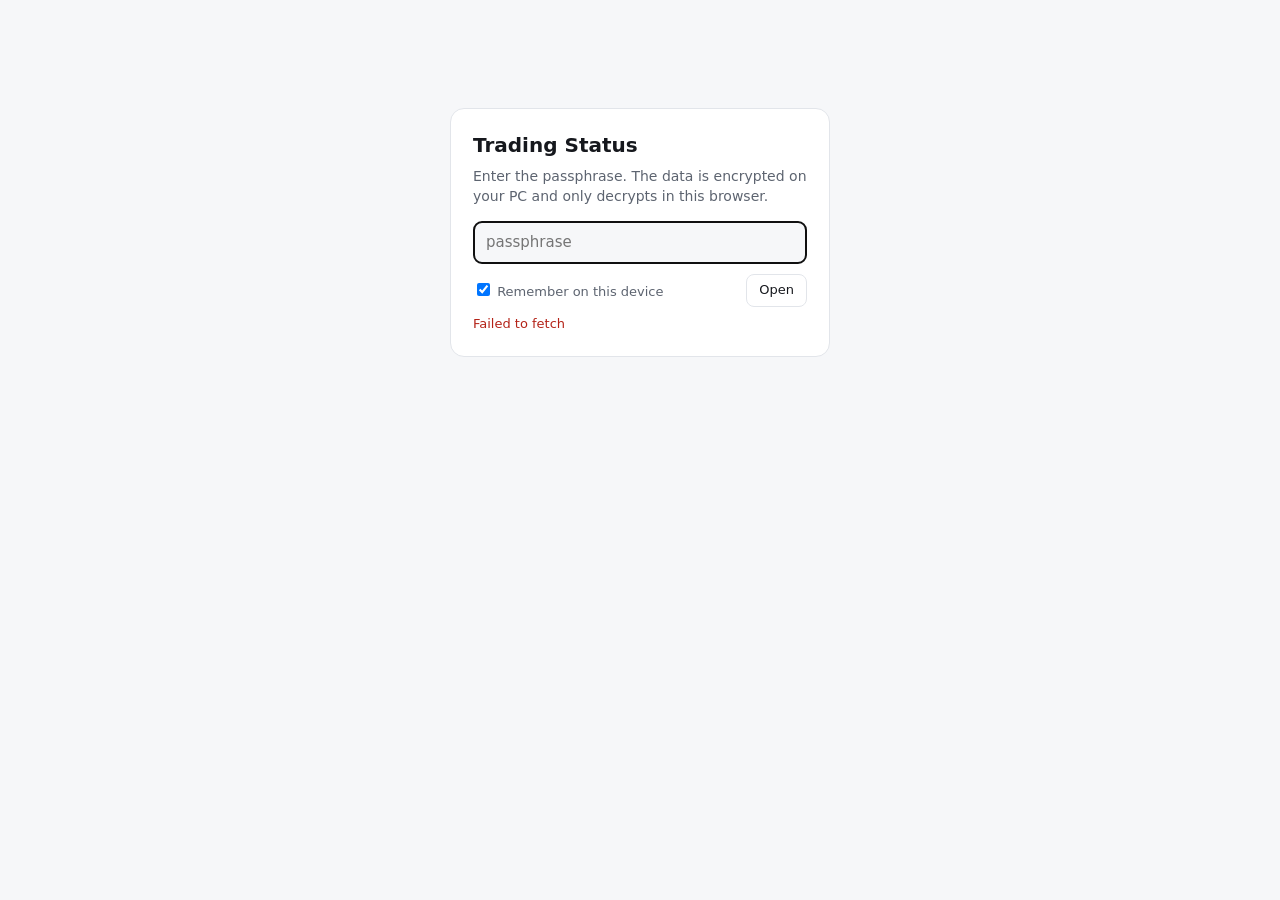
==== commit 13afbd0b: "Performance: Gold vs index after the two charts" ====
--- a/index.html
+++ b/index.html
@@ -112,13 +112,13 @@
     </div>
     <p class="lede" id="pfLede"></p>
     <div class="tiles" id="pfTiles"></div>
-    <div class="sec" style="margin:0 0 12px"><h3>Gold vs index</h3><p class="sub">Each market's closed P&amp;L over the period on the selected accounts: gold is the REGIME C breakout, the indices the NASDAQ 11:00 rule and its S&amp;P legs.</p>
-      <div class="chartc" style="margin-bottom:8px"><h3>Cumulative P&amp;L by market</h3><p class="sub">One line a market, added up over the period's trading days.</p><div id="pfMktCum"></div></div>
-      <div class="tw" id="pfMktTbl" style="margin:0"></div></div>
     <div class="charts">
       <div class="chartc"><h3>Cumulative P&amp;L</h3><p class="sub">Closed P&amp;L added up over the period's trading days.</p><div id="pfCum"></div></div>
       <div class="chartc"><h3>P&amp;L per day</h3><p class="sub">Each trading day's closed P&amp;L on the selected accounts.</p><div id="pfDay"></div></div>
     </div>
+    <div class="sec" style="margin:0 0 12px"><h3>Gold vs index</h3><p class="sub">Each market's closed P&amp;L over the period on the selected accounts: gold is the REGIME C breakout, the indices the NASDAQ 11:00 rule and its S&amp;P legs.</p>
+      <div class="chartc" style="margin-bottom:8px"><h3>Cumulative P&amp;L by market</h3><p class="sub">One line a market, added up over the period's trading days.</p><div id="pfMktCum"></div></div>
+      <div class="tw" id="pfMktTbl" style="margin:0"></div></div>
     <div class="sec"><h3>By account</h3><p class="sub">The period beside each account's whole record. Return since start = balance now against the starting balance.</p><div class="tw" id="pfAccts"></div></div>
     <div class="charts" style="margin-top:12px">
       <div class="sec" style="margin:0"><h3>Opened by</h3><p class="sub">The EAs against trades opened by hand, in the period.</p><div class="tw" id="pfBy"></div></div>
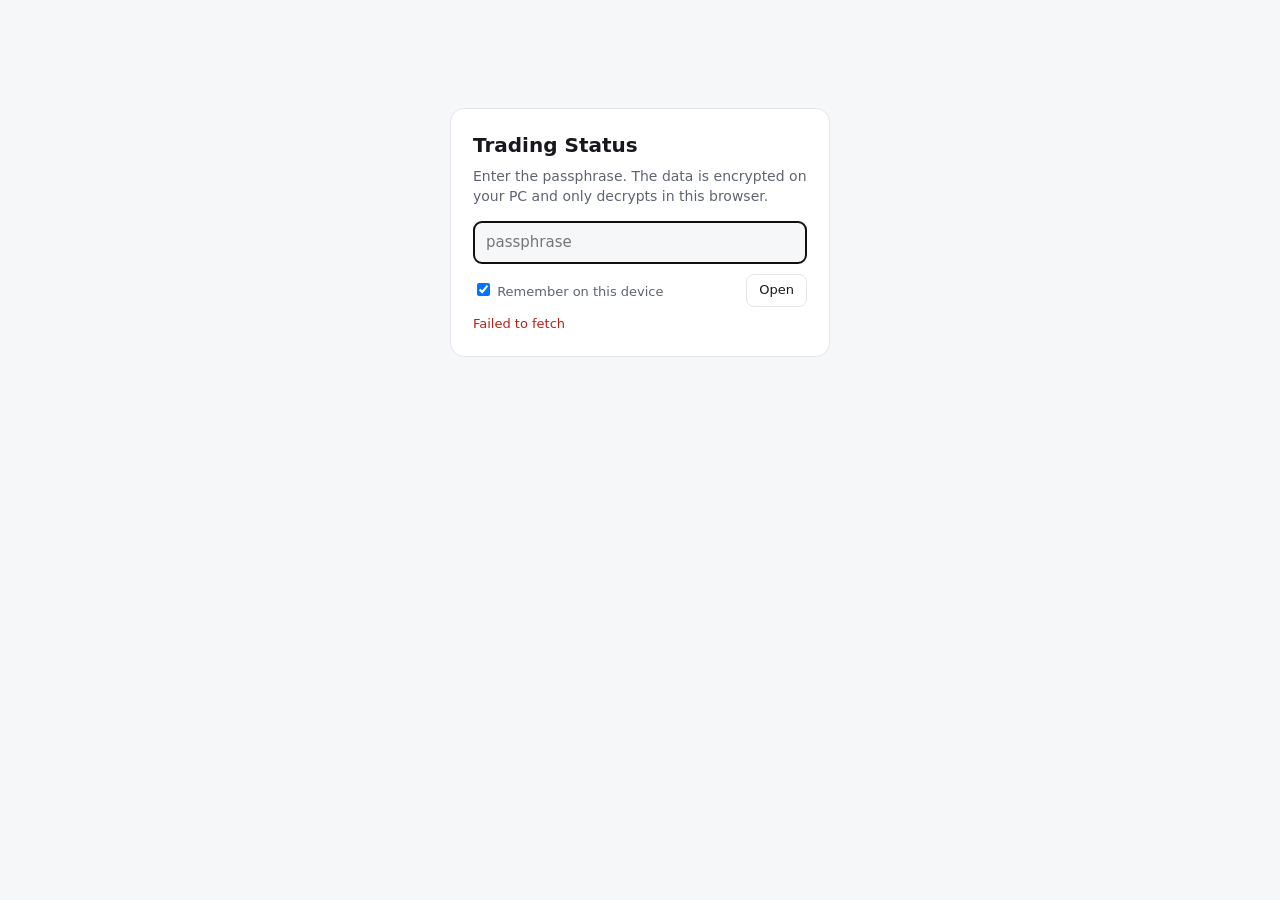
==== commit 8eee89c9: "index.html (lab tab)" ====
--- a/index.html
+++ b/index.html
@@ -4,7 +4,7 @@
 <meta charset="utf-8">
 <meta name="viewport" content="width=device-width,initial-scale=1,viewport-fit=cover">
 <meta name="robots" content="noindex,nofollow">
-<meta http-equiv="Content-Security-Policy" content="default-src 'none'; script-src 'unsafe-inline'; style-src 'unsafe-inline'; connect-src https://api.github.com https://gist.githubusercontent.com 'self'; img-src data:; base-uri 'none'; form-action 'none'">
+<meta http-equiv="Content-Security-Policy" content="default-src 'none'; frame-src 'self'; script-src 'unsafe-inline'; style-src 'unsafe-inline'; connect-src https://api.github.com https://gist.githubusercontent.com 'self'; img-src data:; base-uri 'none'; form-action 'none'">
 <title>Trading Status</title>
 <style>
 :root{--bg:#f6f7f9;--card:#fff;--ink:#16181d;--mute:#5d6470;--line:#e2e5ea;--good:#137a3f;--goodbg:#e3f4ea;--bad:#b42318;--badbg:#fdecea;--warn:#8a5a00;--warnbg:#fff4d6;--info:#1d4ed8;--infobg:#e6eeff;--chip:#eef0f3}
@@ -92,7 +92,7 @@
 <main id="app" class="hidden">
   <header><h1>Trading Status</h1><span class="age" id="age"></span><button id="refresh">Refresh</button><button id="lockbtn">Lock</button></header>
   <div id="banner"></div>
-  <nav class="tabs" role="tablist"><button id="tabStatus" role="tab" aria-selected="true">Status</button><button id="tabToday" role="tab" aria-selected="false">Today</button><button id="tabPlan" role="tab" aria-selected="false">Week plan</button><button id="tabPerf" role="tab" aria-selected="false">Performance</button><button id="tabBack" role="tab" aria-selected="false">Backtests</button></nav>
+  <nav class="tabs" role="tablist"><button id="tabStatus" role="tab" aria-selected="true">Status</button><button id="tabToday" role="tab" aria-selected="false">Today</button><button id="tabPlan" role="tab" aria-selected="false">Week plan</button><button id="tabPerf" role="tab" aria-selected="false">Performance</button><button id="tabBack" role="tab" aria-selected="false">Backtests</button><button id="tabLab" role="tab" aria-selected="false">Lab</button></nav>
   <section id="viewStatus">
   <div class="tiles" id="tiles"></div>
   <div id="issues"></div>
@@ -128,6 +128,10 @@
       <div class="tw scroll" id="pfTrades"></div></div>
     <p class="meta" style="color:var(--mute);font-size:12px">Closed trades only, by the UTC day each one closed; net includes swap and commission. Read from each terminal's own history at every upload; a closed terminal's history is missing until it runs again.</p>
   </section>
+  <section id="viewLab" class="hidden">
+    <p class="lede">The lab's gold strategies on every bar since 2022 with your real trades beside them (LIVE, in pink): the Backtest Chart lab page, refreshed every evening after the edge check. Pick a strategy at the top, click a candle or a History row to inspect a trade.</p>
+    <iframe id="labFrame" title="Lab chart" style="width:100%;height:calc(100vh - 170px);min-height:620px;border:1px solid var(--line);border-radius:10px;background:#131722"></iframe>
+  </section>
   <section id="viewBack" class="hidden">
     <p class="lede" id="bkLede"></p>
     <div class="tiles" id="bkTiles"></div>
@@ -264,7 +268,7 @@
     }
   }
   function showLock(msg) { $("lock").classList.remove("hidden"); $("app").classList.add("hidden"); $("err").textContent = msg || ""; $("pass").focus(); }
-  function showApp() { $("lock").classList.add("hidden"); $("app").classList.remove("hidden"); }
+  function showApp() { $("lock").classList.add("hidden"); $("app").classList.remove("hidden"); if (typeof labKey === "function" && $("labFrame").src) labKey(); }
   async function unlock() {
     const pass = $("pass").value; if (!pass) return; $("err").textContent = "Opening...";
     try {
@@ -413,8 +417,12 @@
       for (const t of s.after || []) v.append(el("p", "", t));
     }
   }
-  const TABS = { status: ["tabStatus", "viewStatus"], today: ["tabToday", "viewToday"], plan: ["tabPlan", "viewPlan"], performance: ["tabPerf", "viewPerf"], backtests: ["tabBack", "viewBack"] };
+  const TABS = { status: ["tabStatus", "viewStatus"], today: ["tabToday", "viewToday"], plan: ["tabPlan", "viewPlan"], performance: ["tabPerf", "viewPerf"], backtests: ["tabBack", "viewBack"], lab: ["tabLab", "viewLab"] };
+  /* The Lab tab: lab.html (same site) in a frame, loaded the first time the tab opens; it gets this page's key, so one passphrase opens both. */
+  const labKey = () => { const f = $("labFrame"); if (key && f.contentWindow) f.contentWindow.postMessage({ type: "ts-key", key: b64(key) }, location.origin); };
+  window.addEventListener("message", (e) => { if (e.origin === location.origin && e.data && e.data.type === "ts-lab-ready") labKey(); });
   function showTab(name) {
+    if (name === "lab" && !$("labFrame").src) { $("labFrame").addEventListener("load", labKey); $("labFrame").src = "lab.html"; }
     for (const [k, [b, s]] of Object.entries(TABS)) { $(s).classList.toggle("hidden", k !== name); $(b).setAttribute("aria-selected", k === name ? "true" : "false"); }
     store.set("tab", name);
   }
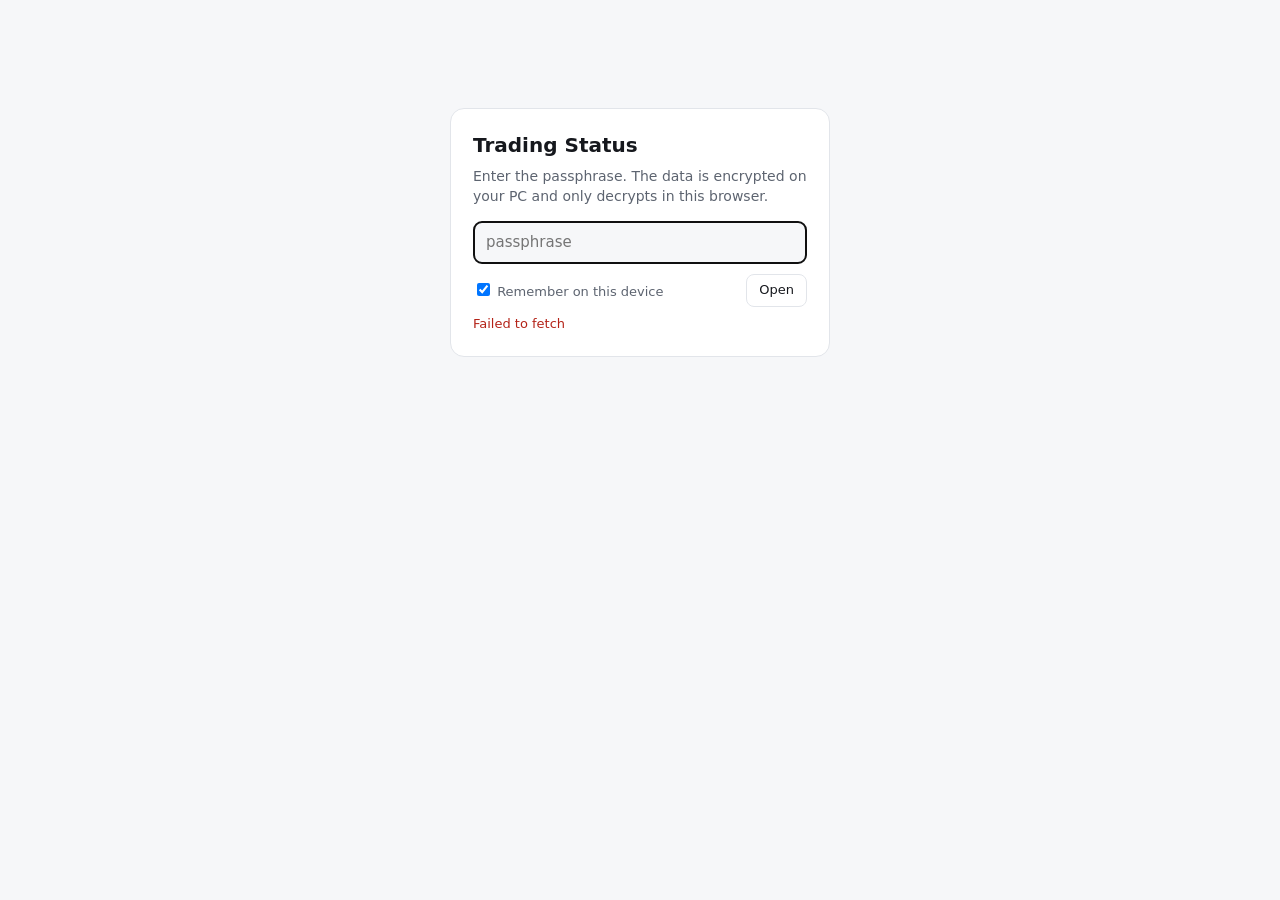
==== commit 8c8dc7c1: "Cards: minimum days and money to the target or a withdrawal request Co-Authored-By: Claude Opus 5.5 " ====
--- a/index.html
+++ b/index.html
@@ -345,6 +345,24 @@
       const n = el("div", "nums");
       const cell = (k, v) => { const d = el("div", "", k); const bb = el("b"); if (v instanceof Node) bb.append(v); else bb.textContent = v; d.append(bb); return d; };
       n.append(cell("Balance", money(r.balance)), cell("Equity", money(r.equity)), cell("Today closed", r.today === null || r.today === undefined ? "-" : pl(r.today))); c.append(n);
+      const P = r.progress;                                        /* payout_rules.py: minimum days and the money to the target or a withdrawal */
+      if (P) {
+        const n3 = el("div", "nums"), ok = (t, good) => el("span", "pl " + (good ? "up" : ""), t);
+        const dk = (P.day_kind === "profitable days" ? "Profit days" : "Trading days") + (P.day_min ? " (≥ " + money(P.day_min) + ")" : "");
+        n3.append(cell(dk, P.days_need ? ok(P.days + " / " + P.days_need, P.days >= P.days_need) : P.days + " · none needed"));
+        if (P.kind === "target") {
+          n3.append(cell("To target" + (P.steps > 1 ? " (step " + P.step + ", +" + P.target_pct + "%)" : " (+" + P.target_pct + "%)"), P.left > 0 ? money(P.left) : ok("reached", true)));
+          n3.append(cell("Target balance", money(P.goal)));
+        } else {
+          n3.append(cell("To payout request", P.left > 0 ? money(P.left) : ok("reached", true)));
+          n3.append(cell(P.window ? "Next window" : "Payout balance", P.window ? new Date(P.window + "T00:00:00Z").toLocaleDateString(undefined, { weekday: "short", day: "numeric", month: "short", timeZone: "UTC" }) : money(P.goal)));
+        }
+        c.append(n3);
+        if (P.kind === "payout") {
+          const why = [P.best_pct ? "the best day " + money(P.best_day) + " may be at most " + P.best_pct + "% of the profit" : "", P.buffer_pct ? "a " + P.buffer_pct + "% buffer that stays" : "", "$" + P.min_usd + " minimum"].filter(Boolean).join(", ");
+          c.append(el("div", "note", (P.ready ? "Payout rules met: request it with the book flat. " : "") + "Withdrawal from balance " + money(P.goal) + " (" + why + ")."));
+        } else if (P.left <= 0 && P.days >= P.days_need) c.append(el("div", "note", "Step " + P.step + " met on closed balance."));
+      }
       const op = r.open || [], pct = (v) => r.balance ? " (" + (100 * v / r.balance).toFixed(2) + "%)" : "";
       if (op.length) {
         const s = (k) => op.reduce((a, o) => a + (Number(o[k]) || 0), 0), bare = op.some((o) => o.sl_pl === null || o.sl_pl === undefined);
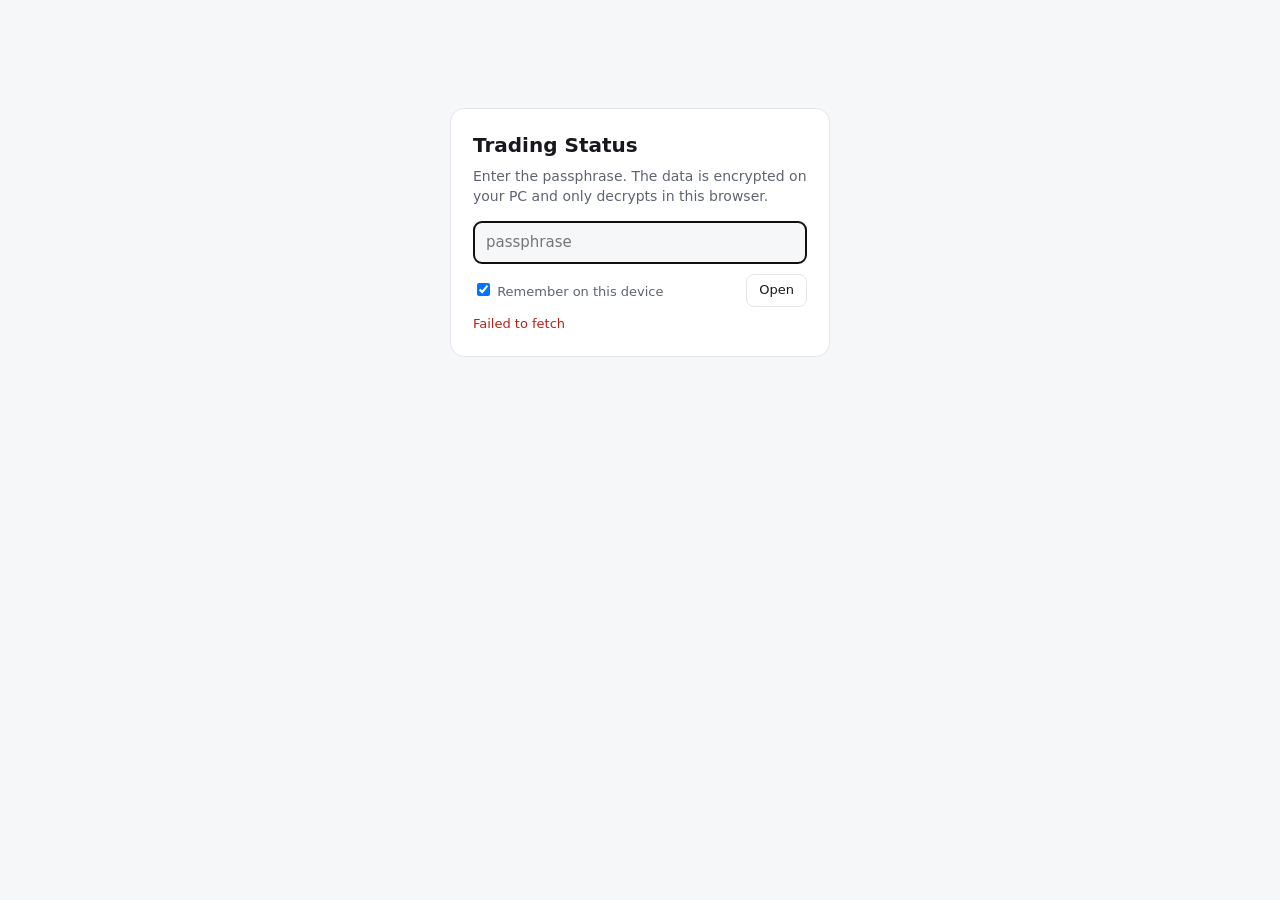
==== commit 55cd7c4c: "Status: ranked table of the profit to each account's first payout Co-Authored-By: Claude Opus 5.5 <n" ====
--- a/index.html
+++ b/index.html
@@ -41,6 +41,7 @@
 .pos{font-size:13px;border-top:1px dashed var(--line);padding-top:6px;font-variant-numeric:tabular-nums}
 .pos div{display:flex;justify-content:space-between;gap:8px}
 .note{font-size:12px;color:var(--mute);overflow-wrap:anywhere}
+#firstpay h2{font-size:14px;margin:14px 0 4px}
 .prob{font-size:13px;color:var(--bad);margin:0;padding-left:16px}
 .pl{font-weight:650}.up{color:var(--good)}.down{color:var(--bad)}
 #lock{max-width:380px;margin:12vh auto 0;background:var(--card);border:1px solid var(--line);border-radius:14px;padding:22px}
@@ -96,6 +97,7 @@
   <section id="viewStatus">
   <div class="tiles" id="tiles"></div>
   <div id="issues"></div>
+  <div id="firstpay"></div>
   <div class="bar"><label><input type="checkbox" id="onlyIssues"> Only accounts that need you or have a trade on</label></div>
   <div class="grid" id="grid"></div>
   </section>
@@ -320,6 +322,24 @@
     const is = $("issues"); is.textContent = "";
     if (probs.length) { const box = el("div", "issues"); box.append(el("h2", "", probs.length + " need you")); const ul = el("ul"); for (const r of probs) ul.append(el("li", "", r.name + ": " + r.problems.join("; "))); box.append(ul); is.append(box); }
     else if (age <= (data.stale_after_s || 420)) { const g = el("div", "banner good", "All " + rows.length + " accounts OK."); is.append(g); }
+    /* The least profit from here to each account's FIRST payout (payout_rules.py), ranked by its share of the balance now: an
+       evaluation counts the rest of this step, the later steps and the funded account's minimum payout. */
+    const fp = $("firstpay"); fp.textContent = "";
+    const rk = rows.filter((r) => !r.same_as && r.progress && r.progress.first_payout && r.progress.first_payout.pct !== null).sort((a, b) => a.progress.first_payout.pct - b.progress.first_payout.pct);
+    if (rk.length) {
+      fp.append(el("h2", "", "Profit to the first payout, least first"));
+      const w = el("div", "tw"), tb = el("table"), hr = el("tr");
+      for (const [h, c] of [["#", "r"], ["Account", ""], ["Needed", "r"], ["% bal.", "r"]]) hr.append(el("th", c, h));
+      tb.append(hr);
+      rk.forEach((r, i) => {
+        const F = r.progress.first_payout, tr = el("tr"), acc = el("td");
+        acc.append(el("div", "", r.name), el("div", "sm", F.parts.filter((p) => p[1] > 0).map((p) => p[0] + " $" + money(p[1])).join(" + ") || "the payout line is reached"));
+        if (F.why) acc.title = F.why;
+        tr.append(el("td", "r", String(i + 1)), acc, el("td", "r", F.usd > 0 ? "$" + money(F.usd) : "met"), el("td", "r", F.pct.toFixed(2) + "%")); tb.append(tr);
+      });
+      w.append(tb); fp.append(w);
+      fp.append(el("div", "note", "The least money from the balance now, with no losing trades. Days rules still apply: see each card. Funded minimums: Atlas $100 (2-Step assumed), The5ers $500 on 100K, E8 1 % of the size."));
+    }
     const only = $("onlyIssues").checked, g = $("grid"); g.textContent = "";
     for (const r of rows) {
       const busy = (r.open || []).length || (r.orders || []).length; if (only && !busy && !(r.problems || []).length) continue;
@@ -355,11 +375,12 @@
           n3.append(cell("Target balance", money(P.goal)));
         } else {
           n3.append(cell("To payout request", P.left > 0 ? money(P.left) : ok("reached", true)));
-          n3.append(cell(P.window ? "Next window" : "Payout balance", P.window ? new Date(P.window + "T00:00:00Z").toLocaleDateString(undefined, { weekday: "short", day: "numeric", month: "short", timeZone: "UTC" }) : money(P.goal)));
+          const wd = P.window ? new Date(P.window + "T00:00:00Z").toLocaleDateString(undefined, { weekday: "short", day: "numeric", month: "short", timeZone: "UTC" }) : "";
+          n3.append(cell("Payout window", P.window ? (P.window_open ? ok("open since " + wd, true) : "opens " + wd) : money(P.goal)));
         }
         c.append(n3);
         if (P.kind === "payout") {
-          const why = [P.best_pct ? "the best day " + money(P.best_day) + " may be at most " + P.best_pct + "% of the profit" : "", P.buffer_pct ? "a " + P.buffer_pct + "% buffer that stays" : "", "$" + P.min_usd + " minimum"].filter(Boolean).join(", ");
+          const why = [P.best_pct ? "the best day " + money(P.best_day) + " may be at most " + P.best_pct + "% of the profit" : "", P.buffer_pct ? "a " + P.buffer_pct + "% buffer that stays" : "", "$" + P.min_usd + " minimum", P.cap ? "at most " + money(P.cap) + " a payout" : ""].filter(Boolean).join(", ");
           c.append(el("div", "note", (P.ready ? "Payout rules met: request it with the book flat. " : "") + "Withdrawal from balance " + money(P.goal) + " (" + why + ")."));
         } else if (P.left <= 0 && P.days >= P.days_need) c.append(el("div", "note", "Step " + P.step + " met on closed balance."));
       }
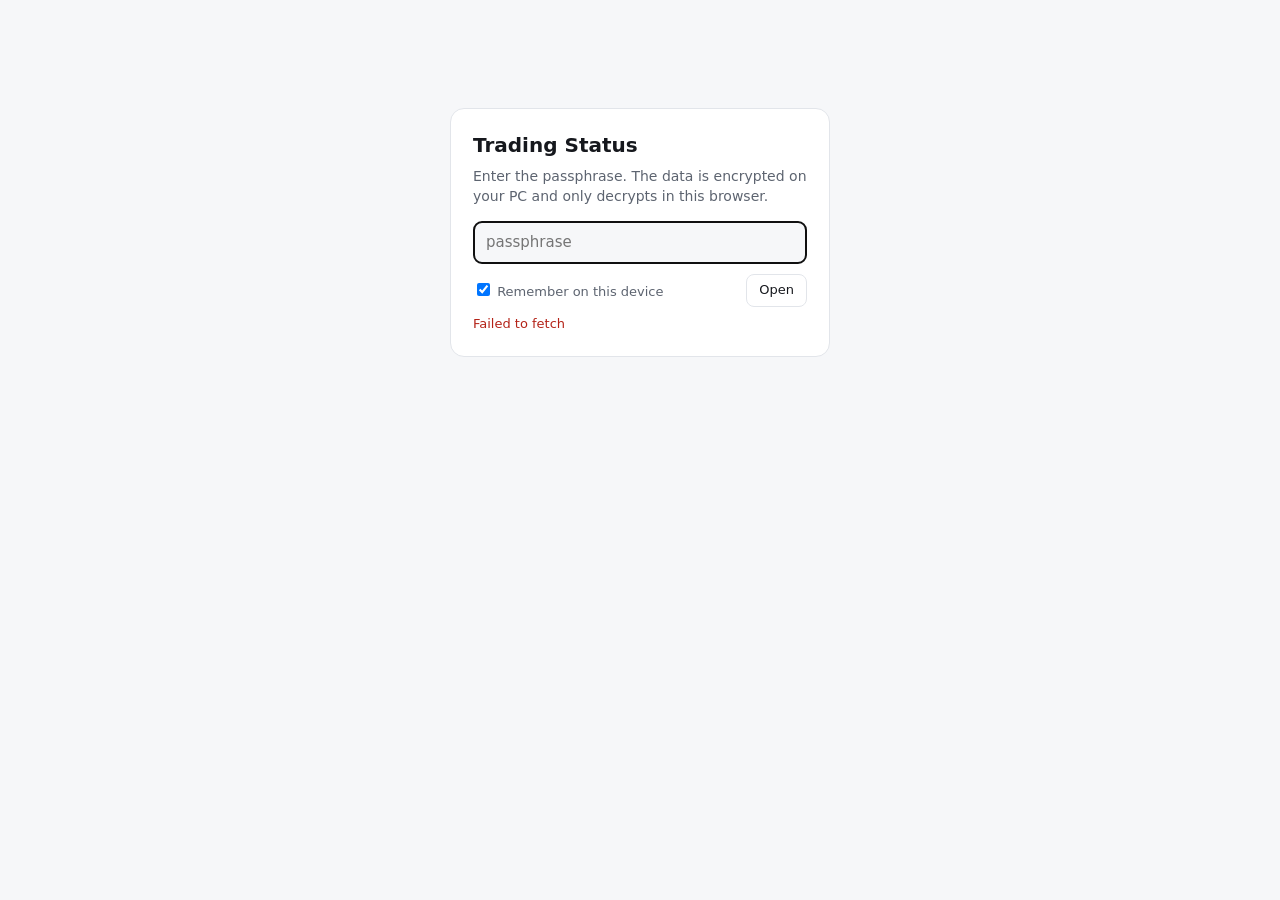
==== commit 16762de6: "Move the first-payout ranking to the Performance tab, above Closed trades Co-Authored-By: Claude Opu" ====
--- a/index.html
+++ b/index.html
@@ -41,7 +41,7 @@
 .pos{font-size:13px;border-top:1px dashed var(--line);padding-top:6px;font-variant-numeric:tabular-nums}
 .pos div{display:flex;justify-content:space-between;gap:8px}
 .note{font-size:12px;color:var(--mute);overflow-wrap:anywhere}
-#firstpay h2{font-size:14px;margin:14px 0 4px}
+#firstpay .note{padding:6px 10px}
 .prob{font-size:13px;color:var(--bad);margin:0;padding-left:16px}
 .pl{font-weight:650}.up{color:var(--good)}.down{color:var(--bad)}
 #lock{max-width:380px;margin:12vh auto 0;background:var(--card);border:1px solid var(--line);border-radius:14px;padding:22px}
@@ -97,7 +97,6 @@
   <section id="viewStatus">
   <div class="tiles" id="tiles"></div>
   <div id="issues"></div>
-  <div id="firstpay"></div>
   <div class="bar"><label><input type="checkbox" id="onlyIssues"> Only accounts that need you or have a trade on</label></div>
   <div class="grid" id="grid"></div>
   </section>
@@ -125,6 +124,8 @@
     <div class="charts" style="margin-top:12px">
       <div class="sec" style="margin:0"><h3>Opened by</h3><p class="sub">The EAs against trades opened by hand, in the period.</p><div class="tw" id="pfBy"></div></div>
     </div>
+    <div class="sec" id="firstpaySec"><h3>Profit to the first payout, least first</h3><p class="sub">The least profit from the balance now to each account's first payout, ranked by its share of the balance. Not affected by the period, account or market filters above.</p>
+      <div class="tw" id="firstpay"></div></div>
     <div class="sec"><h3>Closed trades</h3><p class="sub" id="pfTradeSub"></p>
       <div class="ctl"><input type="search" id="pfSearch" placeholder="Search account, market, how it closed" aria-label="Search trades"></div>
       <div class="tw scroll" id="pfTrades"></div></div>
@@ -326,9 +327,9 @@
        evaluation counts the rest of this step, the later steps and the funded account's minimum payout. */
     const fp = $("firstpay"); fp.textContent = "";
     const rk = rows.filter((r) => !r.same_as && r.progress && r.progress.first_payout && r.progress.first_payout.pct !== null).sort((a, b) => a.progress.first_payout.pct - b.progress.first_payout.pct);
+    $("firstpaySec").classList.toggle("hidden", !rk.length);
     if (rk.length) {
-      fp.append(el("h2", "", "Profit to the first payout, least first"));
-      const w = el("div", "tw"), tb = el("table"), hr = el("tr");
+      const tb = el("table"), hr = el("tr");
       for (const [h, c] of [["#", "r"], ["Account", ""], ["Needed", "r"], ["% bal.", "r"]]) hr.append(el("th", c, h));
       tb.append(hr);
       rk.forEach((r, i) => {
@@ -337,8 +338,8 @@
         if (F.why) acc.title = F.why;
         tr.append(el("td", "r", String(i + 1)), acc, el("td", "r", F.usd > 0 ? "$" + money(F.usd) : "met"), el("td", "r", F.pct.toFixed(2) + "%")); tb.append(tr);
       });
-      w.append(tb); fp.append(w);
-      fp.append(el("div", "note", "The least money from the balance now, with no losing trades. Days rules still apply: see each card. Funded minimums: Atlas $100 (2-Step assumed), The5ers $500 on 100K, E8 1 % of the size."));
+      fp.append(tb);
+      fp.append(el("div", "note","The least money from the balance now, with no losing trades. Days rules still apply: see each card. Funded minimums: Atlas $100 (2-Step assumed), The5ers $500 on 100K, E8 1 % of the size."));
     }
     const only = $("onlyIssues").checked, g = $("grid"); g.textContent = "";
     for (const r of rows) {
